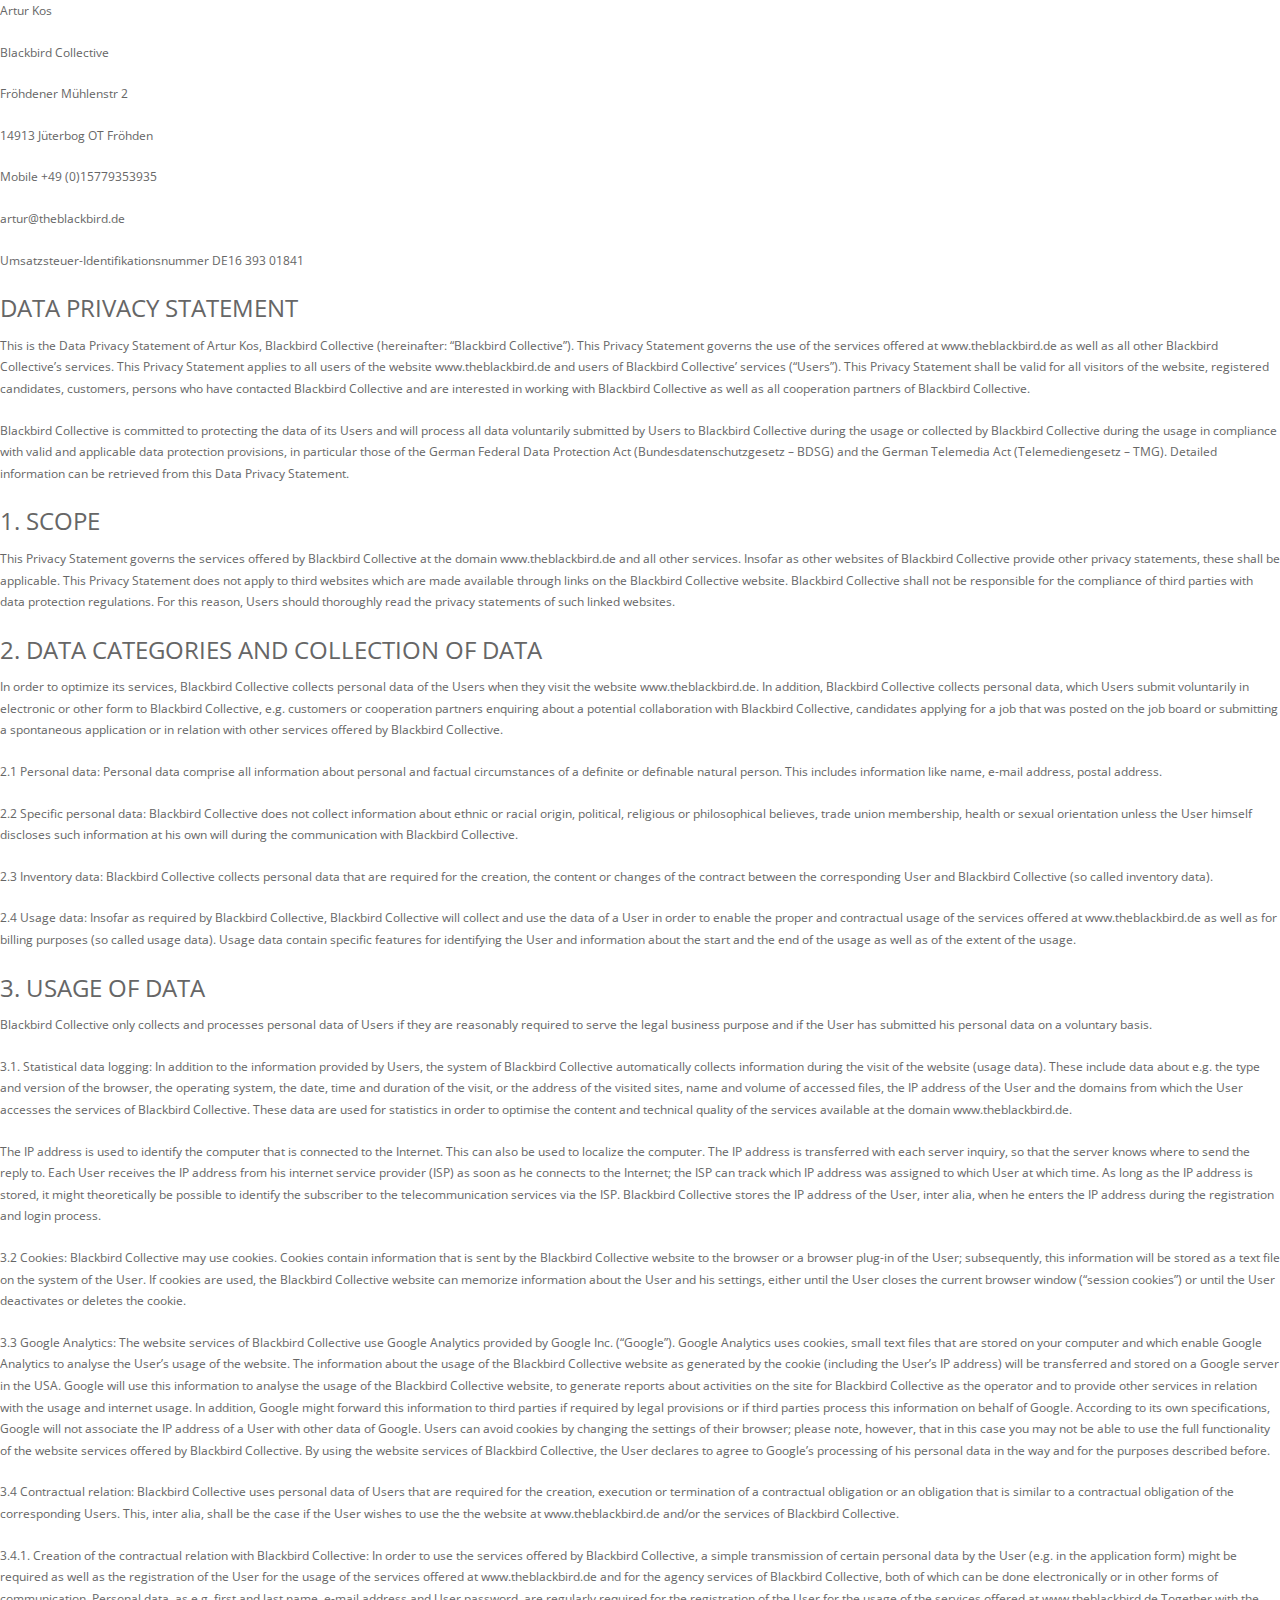
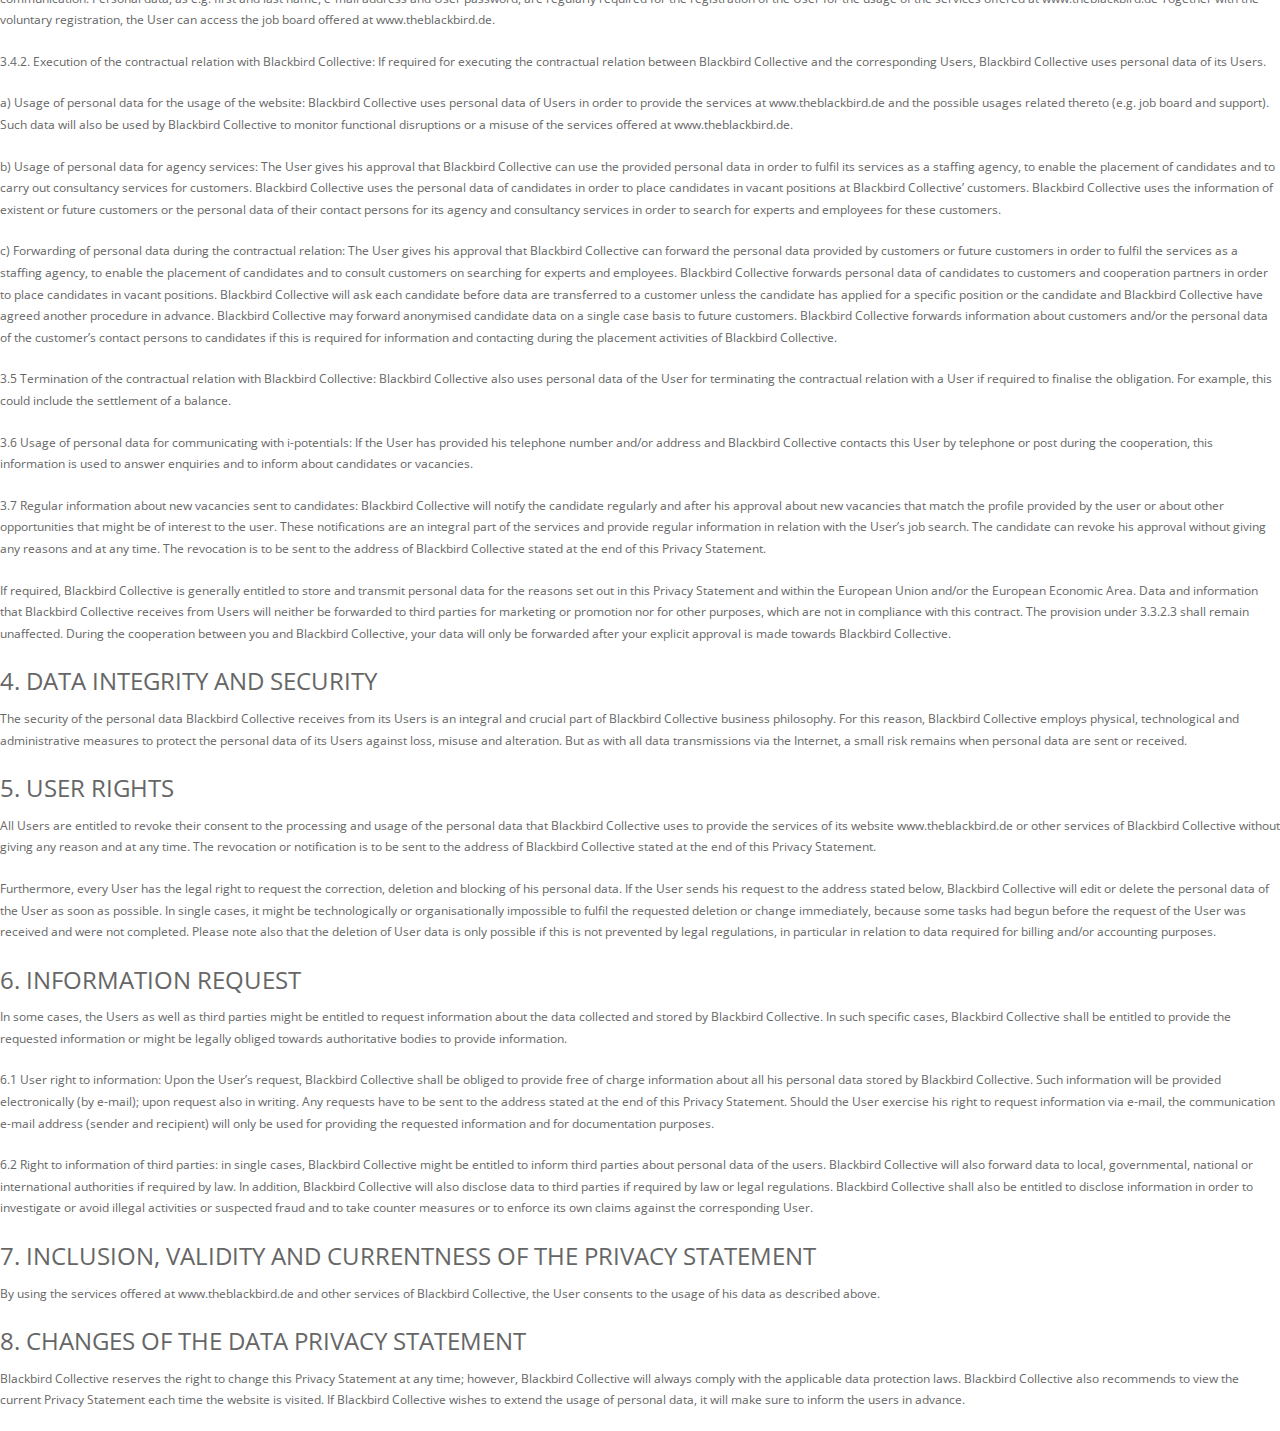
==== impressum.html @ 67e5f41e "Create impressum.html" ====
<!DOCTYPE html>
<html lang="en">
<head>
	<meta charset="UTF-8">
	<meta name="viewport" content="width=device-width, initial-scale=1.0">
	<meta name="description" content="The BlackBird">
	<meta name="author" content="xemantic.com">
	
	<title>blackbird collective - impressum</title>
	
	<!-- Bootstrap core CSS -->
	<link href="assets/bootstrap/css/bootstrap.min.css" rel="stylesheet">
	
	<!-- Plugins -->
	<link href="assets/css/simpletextrotator.css" rel="stylesheet">
	<link href="assets/css/font-awesome.min.css" rel="stylesheet">
	<link href="assets/css/et-line-font.css" rel="stylesheet">
	<link href="assets/css/magnific-popup.css" rel="stylesheet">
	<link href="assets/css/flexslider.css" rel="stylesheet">
	<link href="assets/css/animate.css" rel="stylesheet">
	
	<!-- Template core CSS -->
	<link href="assets/css/style.css" rel="stylesheet">
	
	<!-- Custom css -->
	<link href="assets/css/custom.css" rel="stylesheet">
</head>
<body>
  <p>Artur Kos<p>
<p>Blackbird Collective</p>
<p>Fröhdener Mühlenstr 2</p>
<p>14913 Jüterbog OT Fröhden</p>

<p>Mobile +49 (0)15779353935 </p>
<p>artur@theblackbird.de</p>
<p>Umsatzsteuer-Identifikationsnummer  DE16 393 01841</p>

<h3>DATA PRIVACY STATEMENT</h3>
<p>This is the Data Privacy Statement of Artur Kos, Blackbird Collective  (hereinafter: “Blackbird Collective”). This Privacy Statement governs the use of the services offered at www.theblackbird.de as well as all other Blackbird Collective’s services. This Privacy Statement applies to all users of the website www.theblackbird.de and users of Blackbird Collective’ services (“Users”). This Privacy Statement shall be valid for all visitors of the website, registered candidates, customers, persons who have contacted Blackbird Collective and are interested in working with Blackbird Collective as well as all cooperation partners of Blackbird Collective.</p>
<p>Blackbird Collective is committed to protecting the data of its Users and will process all data voluntarily submitted by Users to Blackbird Collective during the usage or collected by Blackbird Collective during the usage in compliance with valid and applicable data protection provisions, in particular those of the German Federal Data Protection Act (Bundesdatenschutzgesetz – BDSG) and the German Telemedia Act (Telemediengesetz – TMG). Detailed information can be retrieved from this Data Privacy Statement.</p>
<h3>1. SCOPE</h3>
<p>This Privacy Statement governs the services offered by Blackbird Collective at the domain www.theblackbird.de and all other services. Insofar as other websites of Blackbird Collective provide other privacy statements, these shall be applicable. This Privacy Statement does not apply to third websites which are made available through links on the Blackbird Collective website. Blackbird Collective shall not be responsible for the compliance of third parties with data protection regulations. For this reason, Users should thoroughly read the privacy statements of such linked websites.</p>
<h3>2. DATA CATEGORIES AND COLLECTION OF DATA</h3>
<p>In order to optimize its services, Blackbird Collective collects personal data of the Users when they visit the website www.theblackbird.de. In addition, Blackbird Collective collects personal data, which Users submit voluntarily in electronic or other form to Blackbird Collective, e.g. customers or cooperation partners enquiring about a potential collaboration with Blackbird Collective, candidates applying for a job that was posted on the job board or submitting a spontaneous application or in relation with other services offered by Blackbird Collective.</p>
<p>2.1 Personal data: Personal data comprise all information about personal and factual circumstances of a definite or definable natural person. This includes information like name, e-mail address, postal address.</p>
<p>2.2 Specific personal data: Blackbird Collective does not collect information about ethnic or racial origin, political, religious or philosophical believes, trade union membership, health or sexual orientation unless the User himself discloses such information at his own will during the communication with Blackbird Collective.</p>
<p>2.3 Inventory data: Blackbird Collective collects personal data that are required for the creation, the content or changes of the contract between the corresponding User and Blackbird Collective (so called inventory data).</p>
<p>2.4 Usage data: Insofar as required by Blackbird Collective, Blackbird Collective will collect and use the data of a User in order to enable the proper and contractual usage of the services offered at www.theblackbird.de as well as for billing purposes (so called usage data). Usage data contain specific features for identifying the User and information about the start and the end of the usage as well as of the extent of the usage.</p>
<h3>3. USAGE OF DATA</h3>
<p>Blackbird Collective only collects and processes personal data of Users if they are reasonably required to serve the legal business purpose and if the User has submitted his personal data on a voluntary basis.</p>
<p>3.1. Statistical data logging: In addition to the information provided by Users, the system of Blackbird Collective automatically collects information during the visit of the website (usage data). These include data about e.g. the type and version of the browser, the operating system, the date, time and duration of the visit, or the address of the visited sites, name and volume of accessed files, the IP address of the User and the domains from which the User accesses the services of Blackbird Collective. These data are used for statistics in order to optimise the content and technical quality of the services available at the domain www.theblackbird.de.</p>
<p>The IP address is used to identify the computer that is connected to the Internet. This can also be used to localize the computer. The IP address is transferred with each server inquiry, so that the server knows where to send the reply to. Each User receives the IP address from his internet service provider (ISP) as soon as he connects to the Internet; the ISP can track which IP address was assigned to which User at which time. As long as the IP address is stored, it might theoretically be possible to identify the subscriber to the telecommunication services via the ISP. Blackbird Collective stores the IP address of the User, inter alia, when he enters the IP address during the registration and login process.</p>
<p>3.2 Cookies: Blackbird Collective may use cookies. Cookies contain information that is sent by the Blackbird Collective website to the browser or a browser plug-in of the User; subsequently, this information will be stored as a text file on the system of the User. If cookies are used, the Blackbird Collective website can memorize information about the User and his settings, either until the User closes the current browser window (“session cookies”) or until the User deactivates or deletes the cookie.</p>
<p>3.3 Google Analytics: The website services of Blackbird Collective use Google Analytics provided by Google Inc. (“Google”). Google Analytics uses cookies, small text files that are stored on your computer and which enable Google Analytics to analyse the User’s usage of the website. The information about the usage of the Blackbird Collective website as generated by the cookie (including the User’s IP address) will be transferred and stored on a Google server in the USA. Google will use this information to analyse the usage of the Blackbird Collective website, to generate reports about activities on the site for Blackbird Collective as the operator and to provide other services in relation with the usage and internet usage. In addition, Google might forward this information to third parties if required by legal provisions or if third parties process this information on behalf of Google. According to its own specifications, Google will not associate the IP address of a User with other data of Google. Users can avoid cookies by changing the settings of their browser; please note, however, that in this case you may not be able to use the full functionality of the website services offered by Blackbird Collective. By using the website services of Blackbird Collective, the User declares to agree to Google’s processing of his personal data in the way and for the purposes described before.</p>
<p>3.4 Contractual relation: Blackbird Collective uses personal data of Users that are required for the creation, execution or termination of a contractual obligation or an obligation that is similar to a contractual obligation of the corresponding Users. This, inter alia, shall be the case if the User wishes to use the the website at www.theblackbird.de and/or the services of Blackbird Collective.</p>
<p>3.4.1. Creation of the contractual relation with Blackbird Collective: In order to use the services offered by Blackbird Collective, a simple transmission of certain personal data by the User (e.g. in the application form) might be required as well as the registration of the User for the usage of the services offered at www.theblackbird.de and for the agency services of Blackbird Collective, both of which can be done electronically or in other forms of communication. Personal data, as e.g. first and last name, e-mail address and User password, are regularly required for the registration of the User for the usage of the services offered at www.theblackbird.de Together with the voluntary registration, the User can access the job board offered at www.theblackbird.de.</p>
<p>3.4.2. Execution of the contractual relation with Blackbird Collective: If required for executing the contractual relation between Blackbird Collective and the corresponding Users, Blackbird Collective uses personal data of its Users.</p>
<p>a) Usage of personal data for the usage of the website: Blackbird Collective uses personal data of Users in order to provide the services at www.theblackbird.de and the possible usages related thereto (e.g. job board and support). Such data will also be used by Blackbird Collective to monitor functional disruptions or a misuse of the services offered at www.theblackbird.de.</p>
<p>b) Usage of personal data for agency services: The User gives his approval that Blackbird Collective can use the provided personal data in order to fulfil its services as a staffing agency, to enable the placement of candidates and to carry out consultancy services for customers. Blackbird Collective uses the personal data of candidates in order to place candidates in vacant positions at Blackbird Collective’ customers. Blackbird Collective uses the information of existent or future customers or the personal data of their contact persons for its agency and consultancy services in order to search for experts and employees for these customers.</p>
<p>c) Forwarding of personal data during the contractual relation: The User gives his approval that Blackbird Collective can forward the personal data provided by customers or future customers in order to fulfil the services as a staffing agency, to enable the placement of candidates and to consult customers on searching for experts and employees. Blackbird Collective forwards personal data of candidates to customers and cooperation partners in order to place candidates in vacant positions. Blackbird Collective will ask each candidate before data are transferred to a customer unless the candidate has applied for a specific position or the candidate and Blackbird Collective have agreed another procedure in advance. Blackbird Collective may forward anonymised candidate data on a single case basis to future customers. Blackbird Collective forwards information about customers and/or the personal data of the customer’s contact persons to candidates if this is required for information and contacting during the placement activities of Blackbird Collective.</p>
<p>3.5 Termination of the contractual relation with Blackbird Collective: Blackbird Collective also uses personal data of the User for terminating the contractual relation with a User if required to finalise the obligation. For example, this could include the settlement of a balance.</p>
<p>3.6 Usage of personal data for communicating with i-potentials: If the User has provided his telephone number and/or address and Blackbird Collective contacts this User by telephone or post during the cooperation, this information is used to answer enquiries and to inform about candidates or vacancies.</p>
<p>3.7 Regular information about new vacancies sent to candidates: Blackbird Collective will notify the candidate regularly and after his approval about new vacancies that match the profile provided by the user or about other opportunities that might be of interest to the user. These notifications are an integral part of the services and provide regular information in relation with the User’s job search. The candidate can revoke his approval without giving any reasons and at any time. The revocation is to be sent to the address of Blackbird Collective stated at the end of this Privacy Statement.</p>
<p>If required, Blackbird Collective is generally entitled to store and transmit personal data for the reasons set out in this Privacy Statement and within the European Union and/or the European Economic Area. Data and information that Blackbird Collective receives from Users will neither be forwarded to third parties for marketing or promotion nor for other purposes, which are not in compliance with this contract. The provision under 3.3.2.3 shall remain unaffected. During the cooperation between you and Blackbird Collective, your data will only be forwarded after your explicit approval is made towards Blackbird Collective.</p>
<h3>4. DATA INTEGRITY AND SECURITY</h3>
<p>The security of the personal data Blackbird Collective receives from its Users is an integral and crucial part of Blackbird Collective business philosophy. For this reason, Blackbird Collective employs physical, technological and administrative measures to protect the personal data of its Users against loss, misuse and alteration. But as with all data transmissions via the Internet, a small risk remains when personal data are sent or received.</p>
<h3>5. USER RIGHTS</h3>
<p>All Users are entitled to revoke their consent to the processing and usage of the personal data that Blackbird Collective uses to provide the services of its website www.theblackbird.de or other services of Blackbird Collective without giving any reason and at any time. The revocation or notification is to be sent to the address of Blackbird Collective stated at the end of this Privacy Statement.</p>
<p>Furthermore, every User has the legal right to request the correction, deletion and blocking of his personal data. If the User sends his request to the address stated below, Blackbird Collective will edit or delete the personal data of the User as soon as possible. In single cases, it might be technologically or organisationally impossible to fulfil the requested deletion or change immediately, because some tasks had begun before the request of the User was received and were not completed. Please note also that the deletion of User data is only possible if this is not prevented by legal regulations, in particular in relation to data required for billing and/or accounting purposes.</p>
<h3>6. INFORMATION REQUEST</h3>
<p>In some cases, the Users as well as third parties might be entitled to request information about the data collected and stored by Blackbird Collective. In such specific cases, Blackbird Collective shall be entitled to provide the requested information or might be legally obliged towards authoritative bodies to provide information.</p>
<p>6.1 User right to information: Upon the User’s request, Blackbird Collective shall be obliged to provide free of charge information about all his personal data stored by Blackbird Collective. Such information will be provided electronically (by e-mail); upon request also in writing. Any requests have to be sent to the address stated at the end of this Privacy Statement. Should the User exercise his right to request information via e-mail, the communication e-mail address (sender and recipient) will only be used for providing the requested information and for documentation purposes.</p>
<p>6.2 Right to information of third parties: in single cases, Blackbird Collective might be entitled to inform third parties about personal data of the users. Blackbird Collective will also forward data to local, governmental, national or international authorities if required by law. In addition, Blackbird Collective will also disclose data to third parties if required by law or legal regulations. Blackbird Collective shall also be entitled to disclose information in order to investigate or avoid illegal activities or suspected fraud and to take counter measures or to enforce its own claims against the corresponding User.</p>
<h3>7. INCLUSION, VALIDITY AND CURRENTNESS OF THE PRIVACY STATEMENT</h3>
<p>By using the services offered at www.theblackbird.de and other services of Blackbird Collective, the User consents to the usage of his data as described above.</p>

<h3>8. CHANGES OF THE DATA PRIVACY STATEMENT</h3>
<p>Blackbird Collective reserves the right to change this Privacy Statement at any time; however, Blackbird Collective will always comply with the applicable data protection laws. Blackbird Collective also recommends to view the current Privacy Statement each time the website is visited. If Blackbird Collective wishes to extend the usage of personal data, it will make sure to inform the users in advance.</p>
	
</body>
</html>
---- assets/css/simpletextrotator.css ----
.rotating {
  display: inline-block;
  -webkit-transform-style: preserve-3d;
  -moz-transform-style: preserve-3d;
  -ms-transform-style: preserve-3d;
  -o-transform-style: preserve-3d;
  transform-style: preserve-3d;
  -webkit-transform: rotateX(0) rotateY(0) rotateZ(0);
  -moz-transform: rotateX(0) rotateY(0) rotateZ(0);
  -ms-transform: rotateX(0) rotateY(0) rotateZ(0);
  -o-transform: rotateX(0) rotateY(0) rotateZ(0);
  transform: rotateX(0) rotateY(0) rotateZ(0);
  -webkit-transition: 0.5s;
  -moz-transition: 0.5s;
  -ms-transition: 0.5s;
  -o-transition: 0.5s;
  transition: 0.5s;
  -webkit-transform-origin-x: 50%;
}

.rotating.flip {
  position: relative;
}

.rotating .front, .rotating .back {
  left: 0;
  top: 0;
  -webkit-backface-visibility: hidden;
  -moz-backface-visibility: hidden;
  -ms-backface-visibility: hidden;
  -o-backface-visibility: hidden;
  backface-visibility: hidden;
}

.rotating .front {
  position: absolute;
  display: inline-block;
  -webkit-transform: translate3d(0,0,1px);
  -moz-transform: translate3d(0,0,1px);
  -ms-transform: translate3d(0,0,1px);
  -o-transform: translate3d(0,0,1px);
  transform: translate3d(0,0,1px);
}

.rotating.flip .front {
  z-index: 1;
}

.rotating .back {
  display: block;
  opacity: 0;
}

.rotating.spin {
  -webkit-transform: rotate(360deg) scale(0);
  -moz-transform: rotate(360deg) scale(0);
  -ms-transform: rotate(360deg) scale(0);
  -o-transform: rotate(360deg) scale(0);
  transform: rotate(360deg) scale(0);
}



.rotating.flip .back {
  z-index: 2;
  display: block;
  opacity: 1;
  
  -webkit-transform: rotateY(180deg) translate3d(0,0,0);
  -moz-transform: rotateY(180deg) translate3d(0,0,0);
  -ms-transform: rotateY(180deg) translate3d(0,0,0);
  -o-transform: rotateY(180deg) translate3d(0,0,0);
  transform: rotateY(180deg) translate3d(0,0,0);
}

.rotating.flip.up .back {
  -webkit-transform: rotateX(180deg) translate3d(0,0,0);
  -moz-transform: rotateX(180deg) translate3d(0,0,0);
  -ms-transform: rotateX(180deg) translate3d(0,0,0);
  -o-transform: rotateX(180deg) translate3d(0,0,0);
  transform: rotateX(180deg) translate3d(0,0,0);
}

.rotating.flip.cube .front {
  -webkit-transform: translate3d(0,0,100px) scale(0.9,0.9);
  -moz-transform: translate3d(0,0,100px) scale(0.85,0.85);
  -ms-transform: translate3d(0,0,100px) scale(0.85,0.85);
  -o-transform: translate3d(0,0,100px) scale(0.85,0.85);
  transform: translate3d(0,0,100px) scale(0.85,0.85);
}

.rotating.flip.cube .back {
  -webkit-transform: rotateY(180deg) translate3d(0,0,100px) scale(0.9,0.9);
  -moz-transform: rotateY(180deg) translate3d(0,0,100px) scale(0.85,0.85);
  -ms-transform: rotateY(180deg) translate3d(0,0,100px) scale(0.85,0.85);
  -o-transform: rotateY(180deg) translate3d(0,0,100px) scale(0.85,0.85);
  transform: rotateY(180deg) translate3d(0,0,100px) scale(0.85,0.85);
}

.rotating.flip.cube.up .back {
  -webkit-transform: rotateX(180deg) translate3d(0,0,100px) scale(0.9,0.9);
  -moz-transform: rotateX(180deg) translate3d(0,0,100px) scale(0.85,0.85);
  -ms-transform: rotateX(180deg) translate3d(0,0,100px) scale(0.85,0.85);
  -o-transform: rotateX(180deg) translate3d(0,0,100px) scale(0.85,0.85);
  transform: rotateX(180deg) translate3d(0,0,100px) scale(0.85,0.85);
}
---- assets/css/et-line-font.css ----
@font-face {
	font-family: 'et-line';
	src:url('../fonts/et-line.eot');
	src:url('../fonts/et-line.eot?#iefix') format('embedded-opentype'),
		url('../fonts/et-line.woff') format('woff'),
		url('../fonts/et-line.ttf') format('truetype'),
		url('../fonts/et-line.svg#et-line') format('svg');
	font-weight: normal;
	font-style: normal;
}

/* Use the following CSS code if you want to use data attributes for inserting your icons */
[data-icon]:before {
	font-family: 'et-line';
	content: attr(data-icon);
	speak: none;
	font-weight: normal;
	font-variant: normal;
	text-transform: none;
	line-height: 1;
	-webkit-font-smoothing: antialiased;
	-moz-osx-font-smoothing: grayscale;
	display:inline-block;
}

/* Use the following CSS code if you want to have a class per icon */
/*
Instead of a list of all class selectors,
you can use the generic selector below, but it's slower:
[class*="icon-"] {
*/
.icon-mobile, .icon-laptop, .icon-desktop, .icon-tablet, .icon-phone, .icon-document, .icon-documents, .icon-search, .icon-clipboard, .icon-newspaper, .icon-notebook, .icon-book-open, .icon-browser, .icon-calendar, .icon-presentation, .icon-picture, .icon-pictures, .icon-video, .icon-camera, .icon-printer, .icon-toolbox, .icon-briefcase, .icon-wallet, .icon-gift, .icon-bargraph, .icon-grid, .icon-expand, .icon-focus, .icon-edit, .icon-adjustments, .icon-ribbon, .icon-hourglass, .icon-lock, .icon-megaphone, .icon-shield, .icon-trophy, .icon-flag, .icon-map, .icon-puzzle, .icon-basket, .icon-envelope, .icon-streetsign, .icon-telescope, .icon-gears, .icon-key, .icon-paperclip, .icon-attachment, .icon-pricetags, .icon-lightbulb, .icon-layers, .icon-pencil, .icon-tools, .icon-tools-2, .icon-scissors, .icon-paintbrush, .icon-magnifying-glass, .icon-circle-compass, .icon-linegraph, .icon-mic, .icon-strategy, .icon-beaker, .icon-caution, .icon-recycle, .icon-anchor, .icon-profile-male, .icon-profile-female, .icon-bike, .icon-wine, .icon-hotairballoon, .icon-globe, .icon-genius, .icon-map-pin, .icon-dial, .icon-chat, .icon-heart, .icon-cloud, .icon-upload, .icon-download, .icon-target, .icon-hazardous, .icon-piechart, .icon-speedometer, .icon-global, .icon-compass, .icon-lifesaver, .icon-clock, .icon-aperture, .icon-quote, .icon-scope, .icon-alarmclock, .icon-refresh, .icon-happy, .icon-sad, .icon-facebook, .icon-twitter, .icon-googleplus, .icon-rss, .icon-tumblr, .icon-linkedin, .icon-dribbble {
	font-family: 'et-line';
	speak: none;
	font-style: normal;
	font-weight: normal;
	font-variant: normal;
	text-transform: none;
	line-height: 1;
	-webkit-font-smoothing: antialiased;
	-moz-osx-font-smoothing: grayscale;
	display:inline-block;
}
.icon-mobile:before {
	content: "\e000";
}
.icon-laptop:before {
	content: "\e001";
}
.icon-desktop:before {
	content: "\e002";
}
.icon-tablet:before {
	content: "\e003";
}
.icon-phone:before {
	content: "\e004";
}
.icon-document:before {
	content: "\e005";
}
.icon-documents:before {
	content: "\e006";
}
.icon-search:before {
	content: "\e007";
}
.icon-clipboard:before {
	content: "\e008";
}
.icon-newspaper:before {
	content: "\e009";
}
.icon-notebook:before {
	content: "\e00a";
}
.icon-book-open:before {
	content: "\e00b";
}
.icon-browser:before {
	content: "\e00c";
}
.icon-calendar:before {
	content: "\e00d";
}
.icon-presentation:before {
	content: "\e00e";
}
.icon-picture:before {
	content: "\e00f";
}
.icon-pictures:before {
	content: "\e010";
}
.icon-video:before {
	content: "\e011";
}
.icon-camera:before {
	content: "\e012";
}
.icon-printer:before {
	content: "\e013";
}
.icon-toolbox:before {
	content: "\e014";
}
.icon-briefcase:before {
	content: "\e015";
}
.icon-wallet:before {
	content: "\e016";
}
.icon-gift:before {
	content: "\e017";
}
.icon-bargraph:before {
	content: "\e018";
}
.icon-grid:before {
	content: "\e019";
}
.icon-expand:before {
	content: "\e01a";
}
.icon-focus:before {
	content: "\e01b";
}
.icon-edit:before {
	content: "\e01c";
}
.icon-adjustments:before {
	content: "\e01d";
}
.icon-ribbon:before {
	content: "\e01e";
}
.icon-hourglass:before {
	content: "\e01f";
}
.icon-lock:before {
	content: "\e020";
}
.icon-megaphone:before {
	content: "\e021";
}
.icon-shield:before {
	content: "\e022";
}
.icon-trophy:before {
	content: "\e023";
}
.icon-flag:before {
	content: "\e024";
}
.icon-map:before {
	content: "\e025";
}
.icon-puzzle:before {
	content: "\e026";
}
.icon-basket:before {
	content: "\e027";
}
.icon-envelope:before {
	content: "\e028";
}
.icon-streetsign:before {
	content: "\e029";
}
.icon-telescope:before {
	content: "\e02a";
}
.icon-gears:before {
	content: "\e02b";
}
.icon-key:before {
	content: "\e02c";
}
.icon-paperclip:before {
	content: "\e02d";
}
.icon-attachment:before {
	content: "\e02e";
}
.icon-pricetags:before {
	content: "\e02f";
}
.icon-lightbulb:before {
	content: "\e030";
}
.icon-layers:before {
	content: "\e031";
}
.icon-pencil:before {
	content: "\e032";
}
.icon-tools:before {
	content: "\e033";
}
.icon-tools-2:before {
	content: "\e034";
}
.icon-scissors:before {
	content: "\e035";
}
.icon-paintbrush:before {
	content: "\e036";
}
.icon-magnifying-glass:before {
	content: "\e037";
}
.icon-circle-compass:before {
	content: "\e038";
}
.icon-linegraph:before {
	content: "\e039";
}
.icon-mic:before {
	content: "\e03a";
}
.icon-strategy:before {
	content: "\e03b";
}
.icon-beaker:before {
	content: "\e03c";
}
.icon-caution:before {
	content: "\e03d";
}
.icon-recycle:before {
	content: "\e03e";
}
.icon-anchor:before {
	content: "\e03f";
}
.icon-profile-male:before {
	content: "\e040";
}
.icon-profile-female:before {
	content: "\e041";
}
.icon-bike:before {
	content: "\e042";
}
.icon-wine:before {
	content: "\e043";
}
.icon-hotairballoon:before {
	content: "\e044";
}
.icon-globe:before {
	content: "\e045";
}
.icon-genius:before {
	content: "\e046";
}
.icon-map-pin:before {
	content: "\e047";
}
.icon-dial:before {
	content: "\e048";
}
.icon-chat:before {
	content: "\e049";
}
.icon-heart:before {
	content: "\e04a";
}
.icon-cloud:before {
	content: "\e04b";
}
.icon-upload:before {
	content: "\e04c";
}
.icon-download:before {
	content: "\e04d";
}
.icon-target:before {
	content: "\e04e";
}
.icon-hazardous:before {
	content: "\e04f";
}
.icon-piechart:before {
	content: "\e050";
}
.icon-speedometer:before {
	content: "\e051";
}
.icon-global:before {
	content: "\e052";
}
.icon-compass:before {
	content: "\e053";
}
.icon-lifesaver:before {
	content: "\e054";
}
.icon-clock:before {
	content: "\e055";
}
.icon-aperture:before {
	content: "\e056";
}
.icon-quote:before {
	content: "\e057";
}
.icon-scope:before {
	content: "\e058";
}
.icon-alarmclock:before {
	content: "\e059";
}
.icon-refresh:before {
	content: "\e05a";
}
.icon-happy:before {
	content: "\e05b";
}
.icon-sad:before {
	content: "\e05c";
}
.icon-facebook:before {
	content: "\e05d";
}
.icon-twitter:before {
	content: "\e05e";
}
.icon-googleplus:before {
	content: "\e05f";
}
.icon-rss:before {
	content: "\e060";
}
.icon-tumblr:before {
	content: "\e061";
}
.icon-linkedin:before {
	content: "\e062";
}
.icon-dribbble:before {
	content: "\e063";
}
---- assets/css/style.css ----
/* ------------------------------------------------------------------
Project: Semantic
Version: 1.1
Do not edit this file - Place your styles in custom.css
------------------------------------------------------------------ */

@import url("slider.css");
@import url("vertical.css");
@import url("http://fonts.googleapis.com/css?family=Montserrat:400");
@import url("http://fonts.googleapis.com/css?family=Inconsolata:400,700");
@import url("http://fonts.googleapis.com/css?family=Open+Sans:400italic,400,700");

/* ------------------------------------------------------------------
General Styles
------------------------------------------------------------------- */

html {
	overflow-y: scroll;
	overflow-x: hidden;
	-ms-overflow-style: scrollbar;
}

body {
	background: #fff;
	font: 400 12px/1.8 "Open Sans", Verdana, sans-serif;
	color: #666;
	-webkit-font-smoothing: antialiased;
}

img {
	max-width: 100%;
	height: auto;
}

iframe {
	border: 0;
}

.leftauto {
	right: 0 !important;
	left: auto !important;
}

/* Selection */

::-moz-selection {
	background: #000;
	color: #fff;
}

::-webkit-selection{
	background: #000;
	color: #fff;
}

::selection{
	background: #000;
	color: #fff;
}

/* Transition elsements */

.form-control,
.navbar-custom,
.navbar-custom .navbar-brand {
	-webkit-transition: all 0.4s ease-in-out 0s;
	   -moz-transition: all 0.4s ease-in-out 0s;
		-ms-transition: all 0.4s ease-in-out 0s;
		 -o-transition: all 0.4s ease-in-out 0s;
			transition: all 0.4s ease-in-out 0s;
}

a,
.btn,
.navbar a {
	-webkit-transition: all 0.125s ease-in-out 0s;
	   -moz-transition: all 0.125s ease-in-out 0s;
		-ms-transition: all 0.125s ease-in-out 0s;
		 -o-transition: all 0.125s ease-in-out 0s;
			transition: all 0.125s ease-in-out 0s;
}

.team-detail,
.team-image:after,
.work-caption,
.work-image > img,
.work-image:after {
	-webkit-transition: all 0.3s ease-in-out 0s;
	   -moz-transition: all 0.3s ease-in-out 0s;
		-ms-transition: all 0.3s ease-in-out 0s;
		 -o-transition: all 0.3s ease-in-out 0s;
			transition: all 0.3s ease-in-out 0s;
}

/* Reset border-radius */

.well,
.label,
.alert,
.progress,
.form-control,
.modal-content,
.panel-heading,
.panel-group .panel,
.nav-tabs > li > a,
.nav-pills > li > a {
	-webkit-border-radius: 2px;
	   -moz-border-radius: 2px;
		 -o-border-radius: 2px;
			border-radius: 2px;
}

/* Reset box-shadow */

.btn,
.well,
.panel,
.progress,
.progress-bar,
.form-control,
.form-control:hover,
.form-control:focus,
.navbar-custom .dropdown-menu {
	-webkit-box-shadow: none;
			box-shadow: none;
}

/* ------------------------------------------------------------------
Form styles
------------------------------------------------------------------- */

.form-control {
	font-family: "Inconsolata", sans-serif;
	text-transform: uppercase;
	letter-spacing: 0.1em;
	font-size: 11px;
	height: 33px;
	border: 1px solid #b2b2b2;
	-webkit-border-radius: 2px;
	   -moz-border-radius: 2px;
	        border-radius: 2px;
}

.form-control:focus {
	border-color: #CACACA;
}

/* Form sizes */

.input-lg,
.form-horizontal .form-group-lg .form-control {
	height: 43px;
	font-size: 13px;
}

.input-sm, .form-horizontal .form-group-sm .form-control {
	height: 29px;
	font-size: 10px;
}

/* ------------------------------------------------------------------
Button styles
------------------------------------------------------------------- */

.btn {
	padding: 8px 37px;
	font-family: "Inconsolata", sans-serif;
	text-transform: uppercase;
	letter-spacing: 0.1em;
	font-size: 11px;
}

.btn.focus,
.btn.active.focus,
.btn.active:focus,
.btn:active.focus,
.btn:active:focus,
.btn:focus {
	outline: 0;
}

.btn.btn-round {
	-webkit-border-radius: 2px;
	   -moz-border-radius: 2px;
	        border-radius: 2px;
}

.btn.btn-circle {
	-webkit-border-radius: 30px;
	   -moz-border-radius: 30px;
	        border-radius: 30px;
}

/* Button colors */

.btn.btn-g {
	background: transparent;
	border: 1px solid #b2b2b2;
	color: #666;
}

.btn.btn-g:hover,
.btn.btn-g:focus {
	background: #b2b2b2;
	color: #fff;
}

.btn.btn-border-d {
	background: transparent;
	border: 1px solid #000;
	color: #000;
}

.btn.btn-border-d:hover,
.btn.btn-border-d:focus {
	background: #000;
	color: #fff;
}

.btn.btn-d {
	background: rgba(0, 0, 0, 0.8);
	color: #fff;
}

.btn.btn-d:hover,
.btn.btn-d:focus {
	background: #000;
	color: #fff;
}

/* Button sizes */

.btn.btn-lg {
	padding: 12px 45px;
	font-size: 13px;
}

.btn.btn-sm {
	padding: 6px 25px;
	font-size: 10px;
	letter-spacing: 1px;
}

.btn.btn-xs {
	padding: 4px 19px;
	font-size: 10px;
	letter-spacing: 0;
}

.btn-list .btn {
	margin: 5px 0;
}

/* ------------------------------------------------------------------
Tabs and Accordions
------------------------------------------------------------------- */

.tab-content {
	padding: 20px 0;
}

.panel-title {
	font-size: 14px;
}

.panel-heading a {
	position: relative;
	display: block;
}

.panel-heading a:after {
	position: absolute;
	content: "\f106";
	top: 50%;
	right: 0px;
	font-family: "FontAwesome";
	line-height: 1;
	font-size: 14px;
	margin-top: -7px;
}

.panel-heading a.collapsed:after {
	content: "\f107";
}

/* ------------------------------------------------------------------
Progress bars
------------------------------------------------------------------- */

.progress {
	overflow: visible;
	height: 4px;
}

.progress-bar {
	position: relative;
}

.progress-bar.pb-dark {
	background: #000;
}

.progress-bar span {
	position: absolute;
	display: block;
	right: -0px;
	top: 6px;
	opacity: 0;
	line-height: 12px;
	font-size: 12px;
	color: #666;
	padding: 4px 0px;
}

.progress-bar span:after {
	display: inline-block;
	content: "%";
}

.progress-title {
	margin: 0 0 5px;
	text-transform: uppercase;
	font-size: 14px;
}

/* ------------------------------------------------------------------
Examples
------------------------------------------------------------------- */

.et-icons .box1 {
	border: 1px solid #e5e5e5;
	display: block;
	width: 25%;
	float: left;
	padding: 0;
	font-size: 13px;
	margin: -1px 0 0 -1px;
}

.et-icons .box1 > span {
	display: inline-block;
	border-right: 1px solid #e5e5e5;
	min-width: 60px;
	min-height: 60px;
	text-align: center;
	line-height: 60px;
	font-size: 28px;
	margin-right: 5px;
}

.fa-icons > div {
	padding: 0;
	border: 1px solid #e5e5e5;
	margin: -1px 0 0 -1px;
	font-size: 13px;
}

.fa-icons > div > i {
	display: inline-block;
	margin-right: 5px;
	min-width: 40px;
	min-height: 40px;
	border-right: 1px solid #f1f1f1;
	line-height: 40px;
	text-align: center;
	font-size: 14px;
}

.help-block ul {
	list-style: none;
	padding: 0;
	margin: 0;
}

/* ------------------------------------------------------------------
Overlays
------------------------------------------------------------------- */

/* Dark background */

.bg-dark,
.bg-dark-30,
.bg-dark-50,
.bg-dark-90,
.bg-dark .module-title,
.bg-dark-30 .module-title,
.bg-dark-50 .module-title,
.bg-dark-90 .module-title {
	color: #fff;
}

.bg-dark {
	background: #111;
}

.bg-dark-30:before {
	position: absolute;
	background: rgba(0, 0, 0, .3);
	content: " ";
	height: 100%;
	width: 100%;
	left: 0;
	top: 0;
}

.bg-dark-50:before {
	position: absolute;
	background: rgba(0, 0, 0, .5);
	content: " ";
	height: 100%;
	width: 100%;
	left: 0;
	top: 0;
}

.bg-dark-90:before {
	position: absolute;
	background: rgba(0, 0, 0, .9);
	content: " ";
	height: 100%;
	width: 100%;
	left: 0;
	top: 0;
}

/* Light background */

.bg-light,
.bg-light-30,
.bg-light-50,
.bg-light-90 {
	color: #000;
}

.bg-light {
	background: rgba(234, 234, 234, 0.7);
}

.bg-light-30:before {
	position: absolute;
	background: rgba(255, 255, 255, .3);
	content: " ";
	height: 100%;
	width: 100%;
	left: 0;
	top: 0;
}

.bg-light-50:before {
	position: absolute;
	background: rgba(255, 255, 255, .5);
	content: " ";
	height: 100%;
	width: 100%;
	left: 0;
	top: 0;
}

.bg-light-90:before {
	position: absolute;
	background: rgba(255, 255, 255, .9);
	content: " ";
	height: 100%;
	width: 100%;
	left: 0;
	top: 0;
}

/* ------------------------------------------------------------------
Typography
------------------------------------------------------------------- */

a {
	color: #000;
}

a:hover, a:focus {
	text-decoration: none;
	color: #999;
	outline: 0;
}

.bg-dark a {
	color: #CDCDCD;
}

.bg-dark a:hover, .bg-dark a:focus {
	color: #000;
}

h1, h2, h3, h4, h5, h6 {
	line-height: 1.4;
	font-weight: 400;
}

p, ol, ul, blockquote {
	margin: 0 0 20px;
}

blockquote {
	border: 0;
	font-style: italic;
	font-size: 14px;
	padding: 0;
}

.font-alt {
	font-family: "Montserrat", sans-serif;
	text-transform: uppercase;
	letter-spacing: 0.1em;
}

.font-inc {
	font-family: "Inconsolata", sans-serif;
	text-transform: uppercase;
	letter-spacing: 0.1em;
}

.font-serif {
	font-family: Georgia, sans-serif;
}

.font-uppercase {
	text-transform: uppercase;
	font-style: normal;
}

.align-center {
	text-align: center;
}

.rotate {
	text-shadow: none !important;
}

/* ------------------------------------------------------------------
Navbar
------------------------------------------------------------------- */

.navbar-custom {
	background: #fff;
	border: 0;
	border-color: #f5f5f5 !important;
	border-bottom: 1px solid #f5f5f5 !important;
	border-radius: 0;
	font-family: "Inconsolata", sans-serif;
	text-transform: uppercase;
	letter-spacing: 0.15em;
	font-size: 13px;
	z-index: 1000;
}

.navbar-custom .dropdown-menu {
	background: #fff;
	border: 1px solid #f5f5f5;
	border-radius: 0;
	padding: 0;
	-webkit-box-shadow: none;
	        box-shadow: none;
}

.navbar-custom .dropdown-menu .dropdown-menu {
	top: 0;
	left: 100%;
	right: auto;
	margin-top: -1px;
}

.navbar-custom .navbar-brand {
	font-family: "Montserrat", sans-serif;
	letter-spacing: 0.1em;
	font-weight: 400;
	font-size: 20px;
	color: #000;
}

.navbar-custom .nav li > a {
	position: relative;
	color: #000;
}

.navbar-custom .nav > li > a:focus,
.navbar-custom .nav > li > a:hover,
.navbar-custom .nav .open > a,
.navbar-custom .nav .open > a:focus,
.navbar-custom .nav .open > a:hover,
.navbar-custom .dropdown-menu > li > a:focus,
.navbar-custom .dropdown-menu > li > a:hover {
	background: none;
	color: #999;
}

.navbar-custom .dropdown-menu > li > a:hover {
	background: #f5f5f5 !important;
}

.navbar-custom .dropdown-menu > li > a {
	border-bottom: 1px solid #f5f5f5 !important;
	padding: 11px 15px;
	letter-spacing: 0.15em;
	font-size: 11px;
	color: #666;
}

.navbar-custom .dropdown-menu > li:last-child > a {
	border: 0 !important;
}

.navbar-custom .dropdown-toggle:after {
	position: absolute;
	display: block;
	right: 0;
	top: 50%;
	margin-top: -5px;
	font: normal normal normal 14px/1 FontAwesome;
	font-size: 9px;
	content: "\f107";
	text-rendering: auto;
	-webkit-font-smoothing: antialiased;
	-moz-osx-font-smoothing: grayscale;
}

.navbar-custom .navbar-nav > .dropdown > .dropdown-toggle {
	padding-right: 28px;
}

.navbar-custom .navbar-nav > .dropdown > .dropdown-toggle:after {
	position: absolute;
	display: block;
	right: 15px;
	top: 50%;
	margin-top: -5px;
	font: normal normal normal 14px/1 FontAwesome;
	font-size: 9px;
	content: "\f107";
	text-rendering: auto;
	-webkit-font-smoothing: antialiased;
	-moz-osx-font-smoothing: grayscale;
}

.navbar-custom .navbar-toggle .icon-bar {
	background: #000;
}

/* -------------------------------------------------------------------
Home Section
------------------------------------------------------------------- */

.module-hero {
	position: relative;
	background-color: #fff;
	background-repeat: no-repeat;
	background-position: center center;
	width: 100%;
	z-index: 0;
	-webkit-background-size: cover;
	   -moz-background-size: cover;
		 -o-background-size: cover;
			background-size: cover;
}

.hs-title-size-1 {
	letter-spacing: 0.1em;
	font-size: 14px;
}

.hs-title-size-2 {
	letter-spacing: 0.2em;
	font-size: 18px;
}

.hs-title-size-3 {
	letter-spacing: 0.1em;
	font-size: 28px;
}

.hs-title-size-4 {
	letter-spacing: 0.2em;
	font-size: 36px;
}

/* Video */

.video-controls-box {
	position: absolute !important;
	bottom: 40px;
	left: 0;
	width: 100%;
	z-index: 1;
}

.video-controls-box a {
	visibility: hidden;
	display: inline-block;
	color: #fff;
	margin: 0 5px 0 0;
}

/* -------------------------------------------------------------------
Sections
------------------------------------------------------------------- */

.wrapper {
	position: relative;
	background: #fff;
	z-index: 1;
}

.module,
.module-small,
.module-header {
	position: relative;
	padding: 140px 0;
	background-repeat: no-repeat;
	background-position: 50% 50%;
	-webkit-background-size: cover;
	   -moz-background-size: cover;
		 -o-background-size: cover;
			background-size: cover;
}

.module-small {
	padding: 70px 0;
}

.module-header {
	padding: 190px 0 140px;
}

.col-bg {
	background: rgba(255, 255, 255, .9);
	padding: 140px 60px;
}

/* Module title */

.module-title {
	position: relative;
	margin: 0 0 70px;
	letter-spacing: 0.15em;
	font-size: 30px;
	color: #000;
}

.module-subtitle {
	margin-bottom: 70px;
	font-size: 12px;
}

.module-title + .module-subtitle {
	margin-top: -35px;
}

/* Sections dividers */

.divider-w {
	border-top: 1px solid #f5f5f5;
	margin: 0;
}

/* ------------------------------------------------------------------
Social list
------------------------------------------------------------------- */

.social-list {
	list-style: none;
	padding: 0;
	margin: 0;
}

.social-list > li {
	display: inline-block;
	font-size: 24px;
	margin: 5px 5px 5px 0;
}

/* ------------------------------------------------------------------
Content boxes
------------------------------------------------------------------- */

.content-box {
	text-align: center;
	margin: 25px 0;
}

.content-box-icon {
	font-size: 36px;
}

.content-box-title {
	margin: 5px 0 0;
	font-size: 14px;
}

.content-box-text {
	margin: 15px 0 0;
}

/* ------------------------------------------------------------------
Counters
------------------------------------------------------------------- */

.counter-item {
	text-align: center;
}

.counter-number {
	font-size: 36px;
}

.counter-title {
	text-transform: uppercase;
	font-size: 14px;
}

/* ------------------------------------------------------------------
Google map
------------------------------------------------------------------- */

#map-section {
	position: relative;
	height: 450px;
	width: 100%;
}

#map {
	height: 100%;
	width: 100%;
}

#map img {
	max-width: none;
}

.ajax-response {
	text-align: center;
}

/* ------------------------------------------------------------------
Footer
------------------------------------------------------------------- */

.footer {
	background: #f5f5f5;
	padding: 20px 0;
}

.copyright {
	font-size: 14px;
}

/* ------------------------------------------------------------------
Portfolio
------------------------------------------------------------------- */

/* Portfolio filter */

.filter {
	text-align: center;
	list-style: none;
	padding: 0;
	margin: 0 0 20px;
}

.filter > li {
	display: inline-block;
	padding: 5px 0;
	margin: 0 25px;
}

.filter > li a {
	text-transform: uppercase;
	font-size: 14px;
	color: rgba(102, 102, 102, 0.5);
}

.filter > li a:hover,
.filter > li a.current {
	color: #000;
}

/* Portfolio grid */

.works-grid {
	list-style: none;
	padding: 0;
	margin: 0;
}

.works-grid.works-grid-gut {
	margin: 0 0 0 -10px;
}

.works-grid.works-grid-gut .work-item {
	padding: 0 0 10px 10px;
}

.work-item {
	width: 50%;
	float: left;
	margin: 0;
}

.works-grid-3 .work-item {
	width: 33.333%;
}

.container > .works-grid-3 .work-item {
	width: 33.2%;
}

.works-grid-4 .work-item {
	width: 25%;
}

/* Portfolio item */

.work-item > a {
	position: relative;
	display: block;
	overflow: hidden;
}

.work-image {
	position: relative;
	overflow: hidden;
}

.work-image img {
	display: block;
	overflow: hidden;
	width: 100%;
}

.work-image:after {
	position: absolute;
	display: block;
	content: "";
	height: 100%;
	width: 100%;
	top: 0;
	left: 0;
}

.work-caption {
	width: 100%;
	padding: 0 20px;
	opacity: 0;
	position: absolute;
	bottom: 100%;
	left: 0;
	text-align: center;
	overflow: hidden;
}

.work-title {
	font-size: 18px;
	color: #fff;
	margin: 0 0 6px;
}

.work-descr {
	text-transform: uppercase;
	font-size: 14px;
	color: #999;
}

/* */
.works-grid-4 .work-title {
	font-size: 14px;
}

.works-grid-4 .work-descr {
	font-size: 12px;
}

/* Portfolio item hover */

.work-item:hover .work-image:after {
	background: rgba(0, 0, 0, .7);
}

.work-item:hover .work-image > img {
	-webkit-transform: scale(1.1);
	   -moz-transform: scale(1.1);
	    -ms-transform: scale(1.1);
	     -o-transform: scale(1.1);
	        transform: scale(1.1);
}

.work-item:hover .work-caption {
	bottom: 50%;
	opacity: 1;
	z-index: 3;
	-webkit-transform: translateY(50%);
	   -moz-transform: translateY(50%);
	        transform: translateY(50%);
}

/* Work item white background */

.works-grid.works-hover-w .work-title {
	color: #000;
}

.works-grid.works-hover-w .work-descr {
	color: #666;
}

.works-grid.works-hover-w .work-item:hover .work-image:after {
	background: rgba(255, 255, 255, .8);
}

.works-grid.works-hover-g .work-image:after {
	opacity: 0;
}
.works-grid.works-hover-g .work-title,
.works-grid.works-hover-g .work-descr {
	color: #000;
}

.works-grid.works-hover-g .work-item:hover .work-image:after {
/* IE9 SVG, needs conditional override of 'filter' to 'none' */
background: url([data-uri]);
background: -moz-linear-gradient(-45deg,  rgba(255,255,223,0.8) 0%, rgba(255,255,223,0.8) 25%, rgba(252,240,179,0.8) 100%); /* FF3.6+ */
background: -webkit-gradient(linear, left top, right bottom, color-stop(0%,rgba(255,255,223,0.8)), color-stop(25%,rgba(255,255,223,0.8)), color-stop(100%,rgba(252,240,179,0.8))); /* Chrome,Safari4+ */
background: -webkit-linear-gradient(-45deg,  rgba(255,255,223,0.8) 0%,rgba(255,255,223,0.8) 25%,rgba(252,240,179,0.8) 100%); /* Chrome10+,Safari5.1+ */
background: -o-linear-gradient(-45deg,  rgba(255,255,223,0.8) 0%,rgba(255,255,223,0.8) 25%,rgba(252,240,179,0.8) 100%); /* Opera 11.10+ */
background: -ms-linear-gradient(-45deg,  rgba(255,255,223,0.8) 0%,rgba(255,255,223,0.8) 25%,rgba(252,240,179,0.8) 100%); /* IE10+ */
background: linear-gradient(135deg,  rgba(255,255,223,0.8) 0%,rgba(255,255,223,0.8) 25%,rgba(252,240,179,0.8) 100%); /* W3C */
filter: progid:DXImageTransform.Microsoft.gradient( startColorstr='#e6ffffdf', endColorstr='#e6fcf0b3',GradientType=1 ); /* IE6-8 fallback on horizontal gradient */
opacity: 1;
}

/* Portfolio single */

.work-details {
	margin: 0 0 20px;
}

.work-details-title {
	color: #000;
	margin: 0 0 20px;
}

.work-details ul {
	list-style: none;
	padding: 0;
	margin: 0;
}

.work-details ul > li {
	margin: 0 0 10px;
}

.work-title > i,
.work-title > span {
	font-size: 30px;
}

/* ------------------------------------------------------------------
Team
------------------------------------------------------------------- */

.team-item {
	position: relative;
	text-align: center;
}

.team-image {
	position: relative;
	overflow: hidden;
}

.team-image img {
	width: 100%;
}

.team-image:after {
	position: absolute;
	background: transparent;
	content: " ";
	display: block;
	height: 100%;
	width: 100%;
	top: 0;
	left: 0;
	z-index: 1;
}

.team-detail {
	position: absolute;
	width: 100%;
	left: 0;
	bottom: 50%;
	opacity: 0;
	z-index: 2;
	padding: 20px;
	-webkit-transform: translateY(50%);
	   -moz-transform: translateY(50%);
	        transform: translateY(50%);
}

.team-detail h5 {
	text-transform: uppercase;
	font-size: 14px;
}

.team-descr {
	margin: 20px 0 0;
}

.team-name {
	text-transform: uppercase;
	font-size: 14px;
	color: #000;
}

.team-role {
	text-transform: uppercase;
	font-size: 12px;
}

/* Team member hover */

.team-item:hover .team-image:after {
	background: rgba(255, 255, 255, .9);
}

.team-item:hover .team-detail {
	opacity: 1;
}

/* ------------------------------------------------------------------
Post
------------------------------------------------------------------- */

.post-columns .post {
	margin: 0 0 60px;
}

.post {
	margin: 0 0 80px;
}

.post-video,
.post-thumbnail,
.post-images-slider {
	margin: 0 0 20px;
}

.post-images-slider {
	position: relative;
}

.post-quote {
	background: #f5f5f5;
	text-align: center;
	padding: 20px;
}

.post-quote blockquote {
	margin: 0;
}

.post-header {
	margin: 0 0 20px;
}

.post-title {
	font-size: 18px;
	color: #000;
	margin: 0;
}

.post-columns .post-title {
	font-size: 14px;
}

.post-meta {
	font-size: 13px;
}

.post-more {
	text-transform: uppercase;
	letter-spacing: 0.15em;
	font-size: 13px;
}

/* Blog standart */

.post-header-small {
	position: relative;
	padding: 0 0 0 60px;
}

.post-icon {
	position: absolute;
	left: 0;
	top: 0;
	height: 48px;
	width: 48px;
	line-height: 48px;
	font-size: 36px;
}

.post-icon > i,
.post-icon > span {
	line-height: 48px;
}

/* ------------------------------------------------------------------
Pagination
------------------------------------------------------------------- */

.pagination {
	display: block;
	text-align: center;
	font-size: 14px;
}

.pagination a + a {
	padding-left: 20px;
}

/* -------------------------------------------------------------------
Comments and comment form
------------------------------------------------------------------- */

.comments,
.comment-form {
	margin: 80px 0 0;
}

.comments .comment-title,
.comment-form .comment-form-title {
	font-size: 18px;
	color: #000;
	margin: 0 0 40px;
}

.comment-author {
	text-transform: uppercase;
	font-size: 14px;
	margin: 0 0 10px;
}

.comment-avatar {
	width: 55px;
	float: left;
	margin-top: 10px;
}

.comment-avatar img {
	-webkit-border-radius: 50%;
	   -moz-border-radius: 50%;
	        border-radius: 50%;
}

.comment-content {
	padding-top: 5px;
	margin-left: 75px;
	margin-bottom: 30px;
}

.comment-meta {
	text-transform: uppercase;
	font-size: 12px;
}

/* -------------------------------------------------------------------
Scroll to top
------------------------------------------------------------------- */

.scroll-up {
	position: fixed;
	display: none;
	bottom: 7px;
	right: 7px;
	z-index: 999;
}

.scroll-up a {
	background: #fff;
	display: block;
	height: 28px;
	width: 28px;
	text-align: center;
	line-height: 28px;
	font-size: 14px;
	color: #000;
	opacity: 0.6;
	-webkit-border-radius: 2px;
	   -moz-border-radius: 2px;
		 -o-border-radius: 2px;
			border-radius: 2px;
}

.scroll-up a:hover,
.scroll-up a:active {
	opacity: 1;
	color: #000;
}

/* ------------------------------------------------------------------
Preloader
------------------------------------------------------------------- */

.page-loader {
	position: fixed;
	background: #fff;
	bottom: 0;
	right: 0;
	left: 0;
	top: 0;
	z-index: 9998;
}

.loader {
	position: absolute;
	border-left: 2px solid #b2b2b2;
	border-top: 2px solid rgba(245, 245, 245, 0.8);
	border-right: 2px solid rgba(245, 245, 245, 0.8);
	border-bottom: 2px solid rgba(245, 245, 245, 0.8);
	height: 46px;
	width: 46px;
	left: 50%;
	top: 50%;
	margin: -23px 0 0 -23px;
	text-indent: -9999em;
	font-size: 10px;
	z-index: 9999;
	-webkit-animation: load 0.8s infinite linear;
	   -moz-animation: load 0.8s infinite linear;
		 ms-animation: load 0.8s infinite linear;
		  o-animation: load 0.8s infinite linear;
			animation: load 0.8s infinite linear;
}

.loader,
.loader:after {
	border-radius: 50%;
	width: 46px;
	height: 46px;
}

@-webkit-keyframes load {
	0% {
		-webkit-transform: rotate(0deg);
		transform: rotate(0deg);
	}
	100% {
		-webkit-transform: rotate(360deg);
		transform: rotate(360deg);
	}
}

@keyframes load {
	0% {
		-webkit-transform: rotate(0deg);
		transform: rotate(0deg);
	}
	100% {
		-webkit-transform: rotate(360deg);
		transform: rotate(360deg);
	}
}

/* -------------------------------------------------------------------
Responsive Media Querries
------------------------------------------------------------------- */

@media (min-width: 768px) {

	.align-right {
		text-align: right;
	}

	.navbar-transparent {
		background: transparent;
		border: 0 !important;
		border-color: #f5f5f5 !important;
		padding-bottom: 15px;
		padding-top: 15px;
	}

	.navbar-transparent .nav li > a,
	.navbar-transparent .navbar-brand {
		color: #fff;
	}

	.navbar-transparent .dropdown-menu > li > a {
		color: #666;
	}

	.nabar-dark .nav > li > a,
	.nabar-dark .navbar-brand {
		color: #000;
	}

	.navbar-custom .dropdown-menu .dropdown-toggle:after {
		position: absolute;
		display: block;
		right: 9px;
		top: 50%;
		margin-top: -6px;
		font: normal normal normal 14px/1 FontAwesome;
		font-size: 9px;
		content: "\f105";
		text-rendering: auto;
		-webkit-font-smoothing: antialiased;
		-moz-osx-font-smoothing: grayscale;
	}

	.navbar-custom .dropdown-menu {
		position: absolute;
		display: block;
		visibility: hidden;
		opacity: 0;
	}

	.navbar-custom .open > .dropdown-menu {
		visibility: visible;
		opacity: 1;
	}

	.navbar-right .dropdown-menu {
		right: auto;
		left: 0;
	}

	/* Comments */

	.comment .comment {
		margin-left: 75px;
	}

}

@media (max-width: 991px) {

	/* Headers */

	.hs-title-size-3 {
		font-size: 24px;
	}

	.hs-title-size-4 {
		font-size: 32px;
	}

	.work-item,
	.works-grid-3 .work-item,
	.works-grid-4 .work-item,
	.works-grid-5 .work-item {
		width: 50%;
	}

}

@media (max-width: 767px) {

	/* Navbar */

	.navbar-custom .navbar-nav {
		margin-top: 0;
		margin-bottom: 0;
	}

	.navbar-custom li a:hover {
		background: #f5f5f5 !important;
	}

	.navbar-custom .navbar-nav .open .dropdown-menu .dropdown-header,
	.navbar-custom .navbar-nav .open .dropdown-menu > li > a {
		padding: 10px 25px;
	}

	.navbar-custom .navbar-nav .open .dropdown-menu .dropdown-menu .dropdown-header,
	.navbar-custom .navbar-nav .open .dropdown-menu .dropdown-menu > li > a {
		padding: 10px 35px;
	}

	.navbar-custom li a,
	.navbar-custom .dropdown-menu > li:last-child > a {
		border-bottom: 1px solid #f5f5f5 !important;
	}

	.navbar-custom .navbar-nav > .dropdown > .dropdown-toggle:after,
	.navbar-custom .dropdown-toggle:after,
	.navbar-custom .dropdown-menu .dropdown-toggle:after {
		right: 7px;
		content: "\f107";
	}

	.navbar-custom .navbar-nav > .open > .dropdown-toggle:after,
	.navbar-custom .nav > .open >.dropdown-toggle:after,
	.navbar-custom .dropdown-menu .dropdown.open .dropdown-toggle:after {
		content: "\f106";
	}

	.navbar-custom .navbar-collapse {
		border-top: 1px solid #f5f5f5;
		-webkit-box-shadow: none;
		        box-shadow: none;
	}

	/* Headers */

	.hs-title-size-1 {
		font-size: 12px;
	}

	.hs-title-size-2 {
		font-size: 16px;
	}

	.hs-title-size-3 {
		font-size: 20px;
	}

	.hs-title-size-4 {
		font-size: 24px;
	}

}

@media only screen and (max-width: 480px) {

	.work-item,
	.works-grid-3 .work-item,
	.works-grid-4 .work-item,
	.works-grid-5 .work-item {
		width: 100%;
	}

}


/* -------------------------------------------------------------------
Multi-columns-row
------------------------------------------------------------------- */

.multi-columns-row .first-in-row {
	clear: left;
}

.multi-columns-row .col-xs-6:nth-child(2n + 3) { clear: left; }
.multi-columns-row .col-xs-4:nth-child(3n + 4) { clear: left; }
.multi-columns-row .col-xs-3:nth-child(4n + 5) { clear: left; }
.multi-columns-row .col-xs-2:nth-child(6n + 7) { clear: left; }
.multi-columns-row .col-xs-1:nth-child(12n + 13) { clear: left; }

@media (min-width: 768px) {

	.multi-columns-row .col-xs-6:nth-child(2n + 3) { clear: none; }
	.multi-columns-row .col-xs-4:nth-child(3n + 4) { clear: none; }
	.multi-columns-row .col-xs-3:nth-child(4n + 5) { clear: none; }
	.multi-columns-row .col-xs-2:nth-child(6n + 7) { clear: none; }
	.multi-columns-row .col-xs-1:nth-child(12n + 13) { clear: none; }

	.multi-columns-row .col-sm-6:nth-child(2n + 3) { clear: left; }
	.multi-columns-row .col-sm-4:nth-child(3n + 4) { clear: left; }
	.multi-columns-row .col-sm-3:nth-child(4n + 5) { clear: left; }
	.multi-columns-row .col-sm-2:nth-child(6n + 7) { clear: left; }
	.multi-columns-row .col-sm-1:nth-child(12n + 13) { clear: left; }
}

@media (min-width: 992px) {

	.multi-columns-row .col-sm-6:nth-child(2n + 3) { clear: none; }
	.multi-columns-row .col-sm-4:nth-child(3n + 4) { clear: none; }
	.multi-columns-row .col-sm-3:nth-child(4n + 5) { clear: none; }
	.multi-columns-row .col-sm-2:nth-child(6n + 7) { clear: none; }
	.multi-columns-row .col-sm-1:nth-child(12n + 13) { clear: none; }

	.multi-columns-row .col-md-6:nth-child(2n + 3) { clear: left; }
	.multi-columns-row .col-md-4:nth-child(3n + 4) { clear: left; }
	.multi-columns-row .col-md-3:nth-child(4n + 5) { clear: left; }
	.multi-columns-row .col-md-2:nth-child(6n + 7) { clear: left; }
	.multi-columns-row .col-md-1:nth-child(12n + 13) { clear: left; }
}

@media (min-width: 1200px) {

	.multi-columns-row .col-md-6:nth-child(2n + 3) { clear: none; }
	.multi-columns-row .col-md-4:nth-child(3n + 4) { clear: none; }
	.multi-columns-row .col-md-3:nth-child(4n + 5) { clear: none; }
	.multi-columns-row .col-md-2:nth-child(6n + 7) { clear: none; }
	.multi-columns-row .col-md-1:nth-child(12n + 13) { clear: none; }

	.multi-columns-row .col-lg-6:nth-child(2n + 3) { clear: left; }
	.multi-columns-row .col-lg-4:nth-child(3n + 4) { clear: left; }
	.multi-columns-row .col-lg-3:nth-child(4n + 5) { clear: left; }
	.multi-columns-row .col-lg-2:nth-child(6n + 7) { clear: left; }
	.multi-columns-row .col-lg-1:nth-child(12n + 13) { clear: left; }

}
---- assets/css/custom.css ----
/* ------------------------------------------------------------------
Project: Semantic
Place here your custom CSS styles
------------------------------------------------------------------ */

#chess {
  background: black;
}
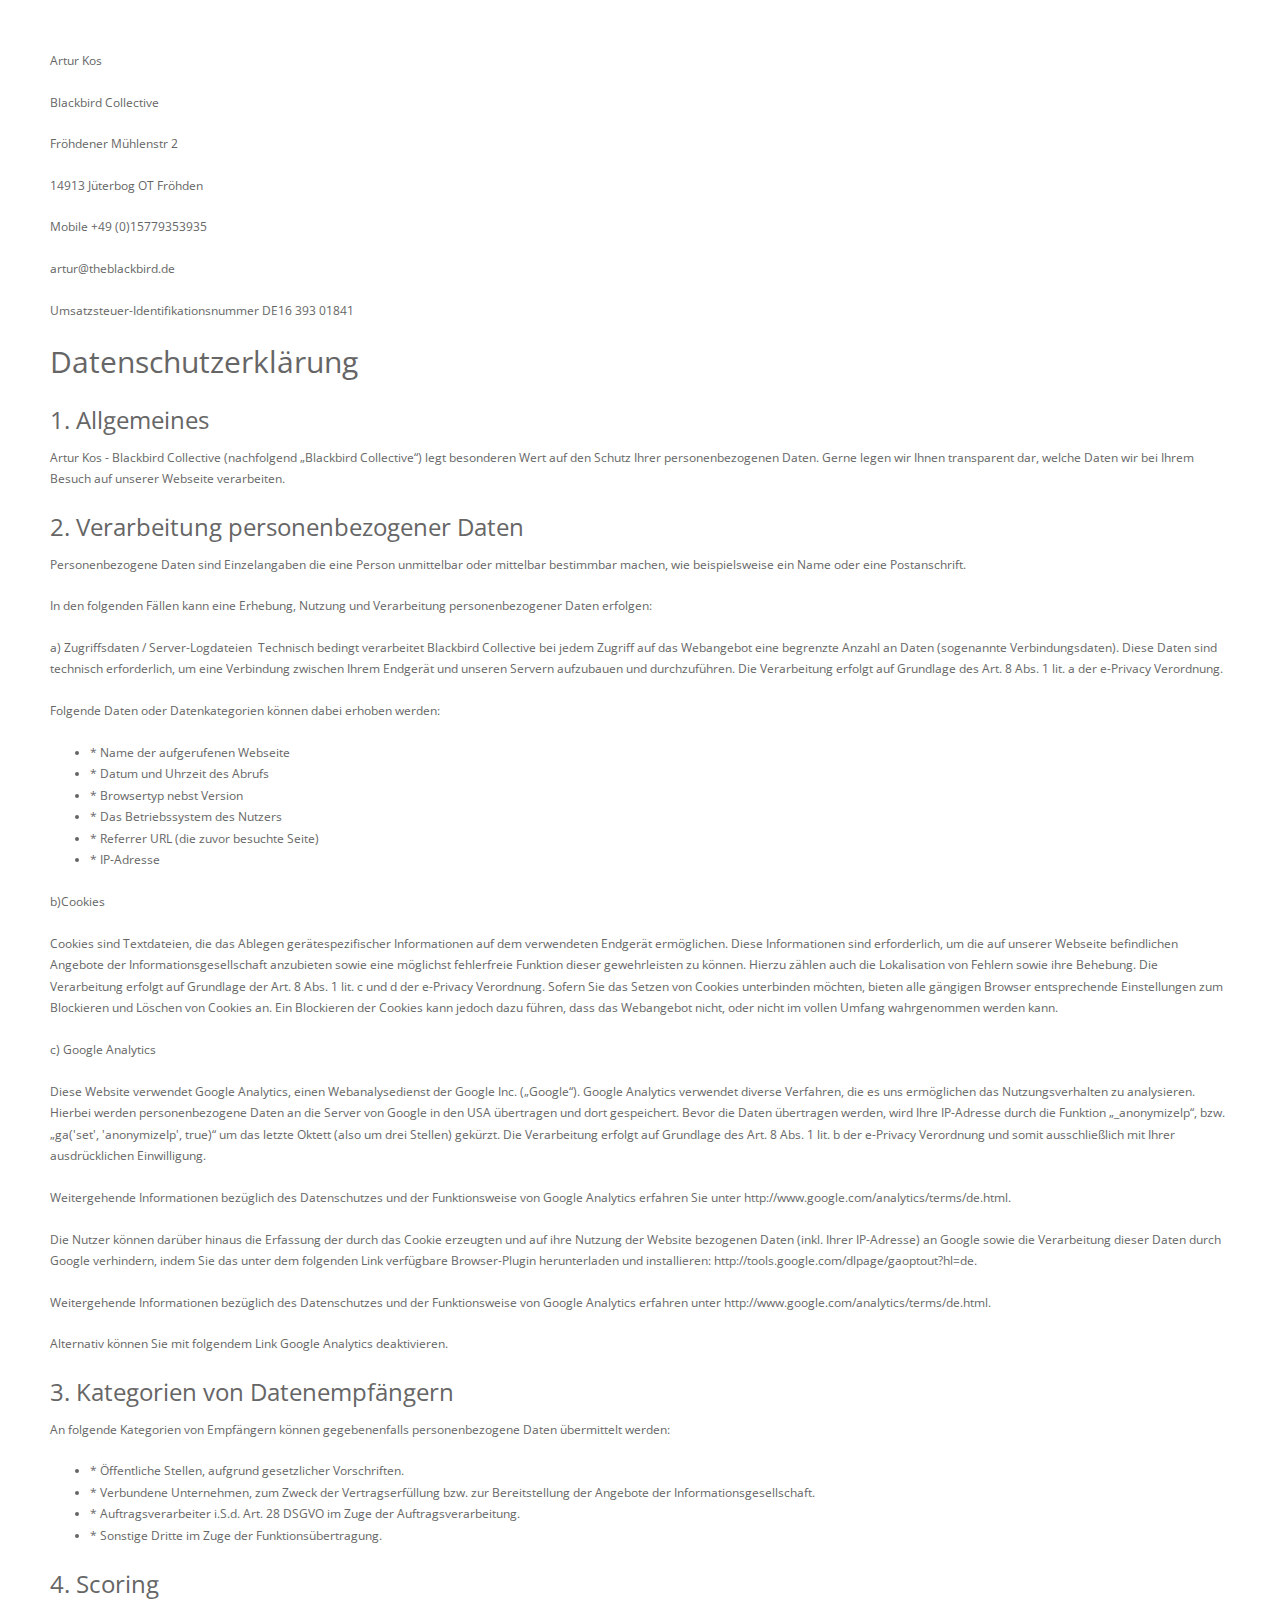
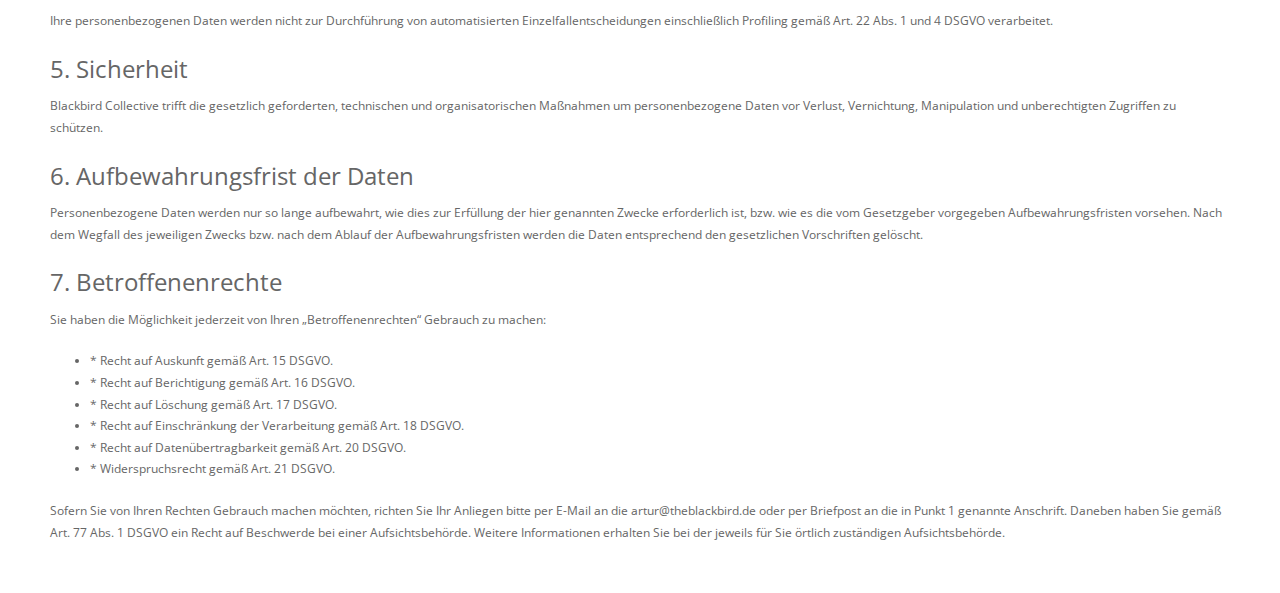
==== commit 2c8455e2: "Update impressum.html" ====
--- a/impressum.html
+++ b/impressum.html
@@ -1,31 +1,31 @@
 <!DOCTYPE html>
 <html lang="en">
 <head>
-	<meta charset="UTF-8">
-	<meta name="viewport" content="width=device-width, initial-scale=1.0">
-	<meta name="description" content="The BlackBird">
-	<meta name="author" content="xemantic.com">
-	
-	<title>blackbird collective - impressum</title>
-	
-	<!-- Bootstrap core CSS -->
-	<link href="assets/bootstrap/css/bootstrap.min.css" rel="stylesheet">
-	
-	<!-- Plugins -->
-	<link href="assets/css/simpletextrotator.css" rel="stylesheet">
-	<link href="assets/css/font-awesome.min.css" rel="stylesheet">
-	<link href="assets/css/et-line-font.css" rel="stylesheet">
-	<link href="assets/css/magnific-popup.css" rel="stylesheet">
-	<link href="assets/css/flexslider.css" rel="stylesheet">
-	<link href="assets/css/animate.css" rel="stylesheet">
-	
-	<!-- Template core CSS -->
-	<link href="assets/css/style.css" rel="stylesheet">
-	
-	<!-- Custom css -->
-	<link href="assets/css/custom.css" rel="stylesheet">
+  <meta charset="UTF-8">
+  <meta name="viewport" content="width=device-width, initial-scale=1.0">
+  <meta name="description" content="The BlackBird">
+  <meta name="author" content="xemantic.com">
+  
+  <title>blackbird collective - impressum</title>
+  
+  <!-- Bootstrap core CSS -->
+  <link href="assets/bootstrap/css/bootstrap.min.css" rel="stylesheet">
+  
+  <!-- Plugins -->
+  <link href="assets/css/simpletextrotator.css" rel="stylesheet">
+  <link href="assets/css/font-awesome.min.css" rel="stylesheet">
+  <link href="assets/css/et-line-font.css" rel="stylesheet">
+  <link href="assets/css/magnific-popup.css" rel="stylesheet">
+  <link href="assets/css/flexslider.css" rel="stylesheet">
+  <link href="assets/css/animate.css" rel="stylesheet">
+  
+  <!-- Template core CSS -->
+  <link href="assets/css/style.css" rel="stylesheet">
+  
+  <!-- Custom css -->
+  <link href="assets/css/custom.css" rel="stylesheet">
 </head>
-<body>
+<body class="impressum">
   <p>Artur Kos<p>
 <p>Blackbird Collective</p>
 <p>Fröhdener Mühlenstr 2</p>
@@ -36,52 +36,65 @@
 <p>artur@theblackbird.de</p>
 <p>Umsatzsteuer-Identifikationsnummer  DE16 393 01841</p>
 
-<h3>DATA PRIVACY STATEMENT</h3>
-<p>This is the Data Privacy Statement of Artur Kos, Blackbird Collective  (hereinafter: “Blackbird Collective”). This Privacy Statement governs the use of the services offered at www.theblackbird.de as well as all other Blackbird Collective’s services. This Privacy Statement applies to all users of the website www.theblackbird.de and users of Blackbird Collective’ services (“Users”). This Privacy Statement shall be valid for all visitors of the website, registered candidates, customers, persons who have contacted Blackbird Collective and are interested in working with Blackbird Collective as well as all cooperation partners of Blackbird Collective.</p>
-<p>Blackbird Collective is committed to protecting the data of its Users and will process all data voluntarily submitted by Users to Blackbird Collective during the usage or collected by Blackbird Collective during the usage in compliance with valid and applicable data protection provisions, in particular those of the German Federal Data Protection Act (Bundesdatenschutzgesetz – BDSG) and the German Telemedia Act (Telemediengesetz – TMG). Detailed information can be retrieved from this Data Privacy Statement.</p>
-<h3>1. SCOPE</h3>
-<p>This Privacy Statement governs the services offered by Blackbird Collective at the domain www.theblackbird.de and all other services. Insofar as other websites of Blackbird Collective provide other privacy statements, these shall be applicable. This Privacy Statement does not apply to third websites which are made available through links on the Blackbird Collective website. Blackbird Collective shall not be responsible for the compliance of third parties with data protection regulations. For this reason, Users should thoroughly read the privacy statements of such linked websites.</p>
-<h3>2. DATA CATEGORIES AND COLLECTION OF DATA</h3>
-<p>In order to optimize its services, Blackbird Collective collects personal data of the Users when they visit the website www.theblackbird.de. In addition, Blackbird Collective collects personal data, which Users submit voluntarily in electronic or other form to Blackbird Collective, e.g. customers or cooperation partners enquiring about a potential collaboration with Blackbird Collective, candidates applying for a job that was posted on the job board or submitting a spontaneous application or in relation with other services offered by Blackbird Collective.</p>
-<p>2.1 Personal data: Personal data comprise all information about personal and factual circumstances of a definite or definable natural person. This includes information like name, e-mail address, postal -address.</p>
-<p>2.2 Specific personal data: Blackbird Collective does not collect information about ethnic or racial origin, political, religious or philosophical believes, trade union membership, health or sexual orientation unless the User himself discloses such information at his own will during the communication with Blackbird Collective.</p>
-<p>2.3 Inventory data: Blackbird Collective collects personal data that are required for the creation, the content or -changes of the contract between the corresponding User and Blackbird Collective (so called inventory data).</p>
-<p>2.4 Usage data: Insofar as required by Blackbird Collective, Blackbird Collective will collect and use the data of a User in order to enable the proper and contractual usage of the services offered at www.theblackbird.de as well as for billing purposes (so called usage data). Usage data contain specific features for identifying the User and information about the start and the end of the usage as well as of the extent of the usage.</p>
-<h3>3. USAGE OF DATA</h3>
-<p>Blackbird Collective only collects and processes personal data of Users if they are reasonably required to serve the legal business purpose and if the User has submitted his personal data on a voluntary basis.</p>
-<p>3.1. Statistical data logging: In addition to the information provided by Users, the system of Blackbird Collective automatically collects information during the visit of the website (usage data). These include data about e.g. the type and version of the browser, the operating system, the date, time and duration of the visit, or the address of the visited sites, name and volume of accessed files, the IP address of the User and the domains from which the User accesses the services of Blackbird Collective. These data are used for statistics in order to optimise the content and technical quality of the services available at the domain www.theblackbird.de.</p>
-<p>The IP address is used to identify the computer that is connected to the Internet. This can also be used to localize the computer. The IP address is transferred with each server inquiry, so that the server knows where to send the reply to. Each User receives the IP address from his internet service provider (ISP) as soon as he connects to the Internet; the ISP can track which IP address was assigned to which -User at which time. As long as the IP address is stored, it might theoretically be possible to identify the subscriber to the telecommunication services via the ISP. Blackbird Collective stores the IP address of the User, inter alia, when he enters the IP address during the registration and login process.</p>
-<p>3.2 Cookies: Blackbird Collective may use cookies. Cookies contain information that is sent by the Blackbird Collective website to the browser or a browser plug-in of the User; subsequently, this information will be stored as a text file on the system of the User. If cookies are used, the Blackbird Collective website can memorize information about the User and his settings, either until the User closes the current browser window (“session cookies”) or until the User deactivates or deletes the cookie.</p>
-<p>3.3 Google Analytics: The website services of Blackbird Collective use Google Analytics provided by Google Inc. (“Google”). Google Analytics uses cookies, small text files that are stored on your computer and which enable Google Analytics to analyse the User’s usage of the website. The information about the usage of the Blackbird Collective website as generated by the cookie (including the User’s IP address) will be transferred and stored on a Google server in the USA. Google will use this information to analyse the usage of the Blackbird Collective website, to generate reports about activities on the site for Blackbird Collective as the operator and to provide other services in relation with the usage and internet usage. In addition, Google might forward this information to third parties if required by legal provisions or if third parties process this information on behalf of Google. According to its own specifications, Google will not associate the IP address of a User with other data of Google. Users can avoid cookies by changing the settings of their browser; please note, however, that in this case you may not be able to use the full functionality of the website services offered by Blackbird Collective. By using the website services of Blackbird Collective, the User declares to agree to Google’s processing of his personal data in the way and for the purposes described before.</p>
-<p>3.4 Contractual relation: Blackbird Collective uses personal data of Users that are required for the creation, execution or termination of a contractual obligation or an obligation that is similar to a contractual obligation of the corresponding Users. This, inter alia, shall be the case if the User wishes to use the the website at www.theblackbird.de and/or the services of Blackbird Collective.</p>
-<p>3.4.1. Creation of the contractual relation with Blackbird Collective: In order to use the services offered by Blackbird Collective, a simple transmission of certain personal data by the User (e.g. in the application form) might be required as well as the registration of the User for the usage of the services offered at www.theblackbird.de and for the agency services of Blackbird Collective, both of which can be done electronically or in other forms of communication. Personal data, as e.g. first and last name, e-mail address and User password, are regularly required for the registration of the User for the usage of the services offered at www.theblackbird.de Together with the voluntary registration, the User can access the job board offered at www.theblackbird.de.</p>
-<p>3.4.2. Execution of the contractual relation with Blackbird Collective: If required for executing the contractual relation between Blackbird Collective and the corresponding Users, Blackbird Collective uses personal data of its Users.</p>
-<p>a) Usage of personal data for the usage of the website: Blackbird Collective uses personal data of Users in order to provide the services at www.theblackbird.de and the possible usages related thereto (e.g. job board and support). Such data will also be used by Blackbird Collective to monitor functional disruptions or a misuse of the services offered at www.theblackbird.de.</p>
-<p>b) Usage of personal data for agency services: The User gives his approval that Blackbird Collective can use the provided personal data in order to fulfil its services as a staffing agency, to enable the placement of candidates and to carry out consultancy services for customers. Blackbird Collective uses the personal data of candidates in order to place candidates in vacant positions at Blackbird Collective’ customers. Blackbird Collective uses the information of existent or future customers or the personal data of their contact persons for its agency and consultancy services in order to search for experts and employees for these customers.</p>
-<p>c) Forwarding of personal data during the contractual relation: The User gives his approval that Blackbird Collective can forward the personal data provided by customers or future customers in order to fulfil the services as a staffing agency, to enable the placement of -candidates and to consult customers on searching for experts and employees. Blackbird Collective forwards personal data of candidates to customers and cooperation partners in order to place candidates in vacant positions. Blackbird Collective will ask each candidate before data are transferred to a customer unless the candidate has applied for a specific position or the candidate and Blackbird Collective have agreed another procedure in advance. Blackbird Collective may forward anonymised candidate data on a single case basis to future customers. Blackbird Collective forwards information about customers and/or the personal data of the customer’s contact persons to candidates if this is required for information and contacting during the placement activities of Blackbird Collective.</p>
-<p>3.5 Termination of the contractual relation with Blackbird Collective: Blackbird Collective also uses personal data of the User for terminating the contractual relation with a User if required to finalise the obligation. For example, this could include the settlement of a balance.</p>
-<p>3.6 Usage of personal data for communicating with i-potentials: If the User has provided his telephone number and/or address and Blackbird Collective contacts this User by telephone or post during the cooperation, this information is used to answer enquiries and to inform about candidates or vacancies.</p>
-<p>3.7 Regular information about new vacancies sent to candidates: Blackbird Collective will notify the candidate regularly and after his approval about new vacancies that match the profile provided by the user or about other opportunities that might be of interest to the user. These notifications are an integral part of the services and provide regular information in relation with the User’s job search. The candidate can revoke his approval without giving any reasons and at any time. The revocation is to be sent to the address of Blackbird Collective stated at the end of this Privacy Statement.</p>
-<p>If required, Blackbird Collective is generally entitled to store and transmit personal data for the reasons set out in this Privacy Statement and within the European Union and/or the European Economic Area. Data and information that Blackbird Collective receives from Users will neither be forwarded to third parties for marketing or promotion nor for other purposes, which are not in compliance with this contract. The provision under 3.3.2.3 shall remain unaffected. During the cooperation between you and Blackbird Collective, your data will only be forwarded after your explicit approval is made towards Blackbird Collective.</p>
-<h3>4. DATA INTEGRITY AND SECURITY</h3>
-<p>The security of the personal data Blackbird Collective receives from its Users is an integral and crucial part of Blackbird Collective business philosophy. For this reason, Blackbird Collective employs physical, technological and administrative measures to protect the personal data of its Users against loss, misuse and alteration. But as with all data transmissions via the Internet, a small risk remains when personal data are sent or received.</p>
-<h3>5. USER RIGHTS</h3>
-<p>All Users are entitled to revoke their consent to the processing and usage of the personal data that Blackbird Collective uses to provide the services of its website www.theblackbird.de or other services of Blackbird Collective without giving any reason and at any time. The revocation or notification is to be sent to the address of Blackbird Collective stated at the end of this Privacy Statement.</p>
-<p>Furthermore, every User has the legal right to request the correction, deletion and blocking of his personal data. If the User sends his request to the address stated below, Blackbird Collective will edit or delete the personal data of the User as soon as possible. In single cases, it might be technologically or organisationally impossible to fulfil the requested deletion or change immediately, because some tasks had begun before the request of the User was received and were not completed. Please note also that the deletion of User data is only possible if this is not prevented by legal regulations, in particular in relation to data required for billing and/or accounting purposes.</p>
-<h3>6. INFORMATION REQUEST</h3>
-<p>In some cases, the Users as well as third parties might be entitled to request information about the data collected and stored by Blackbird Collective. In such specific cases, Blackbird Collective shall be entitled to provide the requested information or might be legally obliged towards authoritative bodies to provide information.</p>
-<p>6.1 User right to information: Upon the User’s request, Blackbird Collective shall be obliged to provide free of charge information about all his personal data stored by Blackbird Collective. Such information will be provided electronically (by e-mail); upon request also in writing. Any requests have to be sent to the address stated at the end of this Privacy Statement. Should the User exercise his right to request information via e-mail, the communication e-mail address (sender and recipient) will only be used for providing the requested information and for documentation purposes.</p>
-<p>6.2 Right to information of third parties: in single cases, Blackbird Collective might be entitled to inform third parties about personal data of the users. Blackbird Collective will also forward data to local, governmental, national or international authorities if required by law. In addition, Blackbird Collective will also disclose data to third parties if required by law or legal regulations. Blackbird Collective shall also be entitled to disclose -information in order to investigate or avoid illegal activities or suspected fraud and to take counter measures or to enforce its own claims against the corresponding User.</p>
-<h3>7. INCLUSION, VALIDITY AND CURRENTNESS OF THE PRIVACY STATEMENT</h3>
-<p>By using the services offered at www.theblackbird.de and other services of Blackbird Collective, the User consents to the usage of his data as described above.</p>
 
-<h3>8. CHANGES OF THE DATA PRIVACY STATEMENT</h3>
-<p>Blackbird Collective reserves the right to change this Privacy Statement at any time; however, Blackbird Collective will always comply with the applicable data protection laws. Blackbird Collective also recommends to view the current Privacy Statement each time the website is visited. If Blackbird Collective wishes to extend the usage of personal data, it will make sure to inform the users in advance.</p>
-	
+<h2>Datenschutzerklärung</h2>
+<h3>1. Allgemeines +</h3>
+<p>Artur Kos - Blackbird Collective (nachfolgend „Blackbird Collective“) legt besonderen Wert auf den Schutz Ihrer personenbezogenen Daten. Gerne legen wir Ihnen transparent dar, welche Daten wir bei Ihrem Besuch auf unserer Webseite verarbeiten.&nbsp;</p>
+<h3>2. Verarbeitung personenbezogener Daten +</h3>
+<p>Personenbezogene Daten sind Einzelangaben die eine Person unmittelbar oder mittelbar bestimmbar machen, wie beispielsweise ein Name oder eine Postanschrift.</p>
+<p>In den folgenden Fällen kann eine Erhebung, Nutzung und Verarbeitung personenbezogener Daten erfolgen:</p>
+<p>a) Zugriffsdaten / Server-Logdateien + Technisch bedingt verarbeitet Blackbird Collective bei jedem Zugriff auf das Webangebot eine begrenzte Anzahl an Daten (sogenannte Verbindungsdaten). Diese Daten sind technisch erforderlich, um eine Verbindung zwischen Ihrem Endgerät und unseren Servern aufzubauen und durchzuführen. Die Verarbeitung erfolgt auf Grundlage des Art. 8 Abs. 1 lit. a der e-Privacy Verordnung.</p> <p>Folgende Daten oder Datenkategorien können dabei erhoben werden:</p>
+<ul>
+  <li>* Name der aufgerufenen Webseite</li>
+  <li>* Datum und Uhrzeit des Abrufs</li>
+  <li>* Browsertyp nebst Version</li>
+  <li>* Das Betriebssystem des Nutzers</li>
+  <li>* Referrer URL (die zuvor besuchte Seite)</li>
+  <li>* IP-Adresse</li>
+</ul>
+<p>b)Cookies +</p>
+<p>Cookies sind Textdateien, die das Ablegen gerätespezifischer Informationen auf dem verwendeten Endgerät ermöglichen. Diese Informationen sind erforderlich, um die auf unserer Webseite befindlichen Angebote der Informationsgesellschaft anzubieten sowie eine möglichst fehlerfreie Funktion dieser gewehrleisten zu können. Hierzu zählen auch die Lokalisation von Fehlern sowie ihre Behebung. Die Verarbeitung erfolgt auf Grundlage der Art. 8 Abs. 1 lit. c und d der e-Privacy Verordnung. Sofern Sie das Setzen von Cookies unterbinden möchten, bieten alle gängigen Browser entsprechende Einstellungen zum Blockieren und Löschen von Cookies an. Ein Blockieren der Cookies kann jedoch dazu führen, dass das Webangebot nicht, oder nicht im vollen Umfang wahrgenommen werden kann.</p>
+<p>c) Google Analytics +</p>
+<p>Diese Website verwendet Google Analytics, einen Webanalysedienst der Google Inc. („Google“). Google Analytics verwendet diverse Verfahren, die es uns ermöglichen das Nutzungsverhalten zu analysieren. Hierbei werden personenbezogene Daten an die Server von Google in den USA übertragen und dort gespeichert. Bevor die Daten übertragen werden, wird Ihre IP-Adresse durch die Funktion „_anonymizelp“, bzw. „ga('set', 'anonymizeIp', true)“ um das letzte Oktett (also um drei Stellen) gekürzt. Die Verarbeitung erfolgt auf Grundlage des Art. 8 Abs. 1 lit. b der e-Privacy Verordnung und somit ausschließlich mit Ihrer ausdrücklichen Einwilligung.</p> 
+<p>Weitergehende Informationen bezüglich des Datenschutzes und der Funktionsweise von Google Analytics erfahren Sie unter http://www.google.com/analytics/terms/de.html.</p>
+<p>Die Nutzer können darüber hinaus die Erfassung der durch das Cookie erzeugten und auf ihre Nutzung der Website bezogenen Daten (inkl. Ihrer IP-Adresse) an Google sowie die Verarbeitung dieser Daten durch Google verhindern, indem Sie das unter dem folgenden Link verfügbare Browser-Plugin herunterladen und installieren: http://tools.google.com/dlpage/gaoptout?hl=de.</p>
+<p>Weitergehende Informationen bezüglich des Datenschutzes und der Funktionsweise von Google Analytics erfahren unter http://www.google.com/analytics/terms/de.html.</p>
+<p>Alternativ können Sie mit folgendem Link Google Analytics deaktivieren.</p>
+<h3>3. Kategorien von Datenempfängern +</h3>
+<p>An folgende Kategorien von Empfängern können gegebenenfalls personenbezogene Daten übermittelt werden:</p>
+<ul>
+  <li>* Öffentliche Stellen, aufgrund gesetzlicher Vorschriften.</li>
+  <li>* Verbundene Unternehmen, zum Zweck der Vertragserfüllung bzw. zur Bereitstellung der Angebote der Informationsgesellschaft.</li>
+  <li>* Auftragsverarbeiter i.S.d. Art. 28 DSGVO im Zuge der Auftragsverarbeitung.</li>
+  <li>* Sonstige Dritte im Zuge der Funktionsübertragung.</li>
+</ul>
+<h3>4. Scoring +</h3>
+<p>Ihre personenbezogenen Daten werden nicht zur Durchführung von automatisierten Einzelfallentscheidungen einschließlich Profiling gemäß Art. 22 Abs. 1 und 4 DSGVO verarbeitet.</p>
+<h3>5. Sicherheit +</h3>
+<p>Blackbird Collective trifft die gesetzlich geforderten, technischen und organisatorischen Maßnahmen um personenbezogene Daten vor Verlust, Vernichtung, Manipulation und unberechtigten Zugriffen zu schützen.</p>
+<h3>6. Aufbewahrungsfrist der Daten +</h3>
+<p>Personenbezogene Daten werden nur so lange aufbewahrt, wie dies zur Erfüllung der hier genannten Zwecke erforderlich ist, bzw. wie es die vom Gesetzgeber vorgegeben Aufbewahrungsfristen vorsehen. Nach dem Wegfall des jeweiligen Zwecks bzw. nach dem Ablauf der Aufbewahrungsfristen werden die Daten entsprechend den gesetzlichen Vorschriften gelöscht.</p>
+<h3>7. Betroffenenrechte +</h3>
+<p>Sie haben die Möglichkeit jederzeit von Ihren „Betroffenenrechten“ Gebrauch zu machen:</p>
+<ul>
+  <li>* Recht auf Auskunft gemäß Art. 15 DSGVO.</li>
+  <li>* Recht auf Berichtigung gemäß Art. 16 DSGVO.</li>
+  <li>* Recht auf Löschung gemäß Art. 17 DSGVO.</li>
+  <li>* Recht auf Einschränkung der Verarbeitung gemäß Art. 18 DSGVO.</li>
+  <li>* Recht auf Datenübertragbarkeit gemäß Art. 20 DSGVO.</li>
+  <li>* Widerspruchsrecht gemäß Art. 21 DSGVO.</li>
+</ul>
+<p>Sofern Sie von Ihren Rechten Gebrauch machen möchten, richten Sie Ihr Anliegen bitte per E-Mail an die artur@theblackbird.de  oder per Briefpost an die in Punkt 1 genannte Anschrift. Daneben haben Sie gemäß Art. 77 Abs. 1 DSGVO ein Recht auf Beschwerde bei einer Aufsichtsbehörde. Weitere Informationen erhalten Sie bei der jeweils für Sie örtlich zuständigen Aufsichtsbehörde.</p>
+  
 </body>
 </html>
--- a/assets/css/custom.css
+++ b/assets/css/custom.css
@@ -6,3 +6,7 @@
 #chess {
   background: black;
 }
+
+.impressum {
+  margin: 50px;
+}
